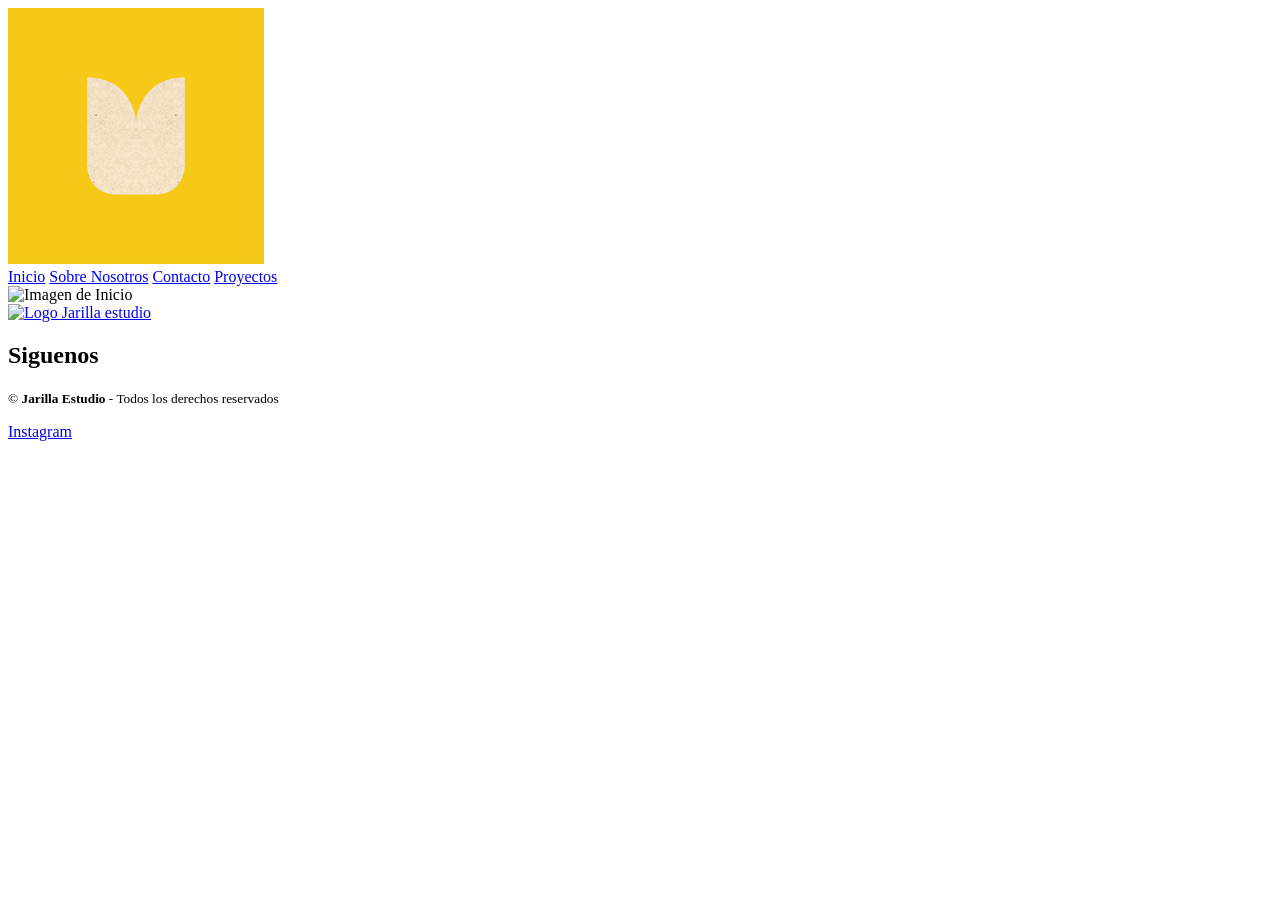
==== index.html @ 93e327e2 "Version 1.2 - cambios generales" ====
<!DOCTYPE html>
<html lang="en">
<head>
    <meta charset="UTF-8">
    <meta name="viewport" content="width=device-width, initial-scale=1.0">
    <title>Jarilla Estudio - Diseño integral del espacio</title>
    <link rel="icon" href="mini-Logo.ico">
    <link rel="stylesheet" href="./Styles/style.css">
    <link
    rel="stylesheet"
    href="https://cdnjs.cloudflare.com/ajax/libs/animate.css/4.1.1/animate.min.css"/>
    
</head>
<body>
    <section class="layout">
        <header class="header">
            <div class="logo">
                <a class="header-logo" href="index.html">
                    <img class="image" src="./mini-Logo.ico" alt="Logo Jarilla estudio">
                </a>
            </div>
            <nav>
                <a href="/Index.html" class="nav-link">Inicio</a>
                <a href="/Pages/about.html" class="nav-link">Sobre Nosotros</a>
                <a href="/Pages/contact.html" class="nav-link">Contacto</a>
                <a href="/Pages/projects.html" class="nav-link">Proyectos</a>
            </nav>
        </header>
        <main class="main">
            <div class="Inicio">
                <img class="imgini"src="./Image/Logo letra amarilla.jpg" alt="Imagen de Inicio">
            </div>    
        </main>
    </section>
            <footer>
                <div class="pietotal">
                    <div class="logofot">
                        <a class="header-logo" href="Index.html">
                            <img class="image" src="./Image/Mini Logo.jpg" alt="Logo Jarilla estudio">
                        </a>
                    </div>
                <div class="letras">
                    <div class="contenido">
                    <h2 class="letras">Siguenos</h2>
                    </div>
                    <div class="derechos">
                        <small> &copy; <b>Jarilla Estudio</b> - Todos los derechos reservados</small> 
                    </div>
                </div>
                <div class="redes">
                    <p><a href="https://www.instagram.com/jarilla.estudio/" class="fa fa-instagram" target="_blank" > Instagram </a></p>
                </div>
                </div>
            </footer>
    <script src="https://kit.fontawesome.com/069ce96962.js" crossorigin="anonymous"></script>    
</body>

</html>
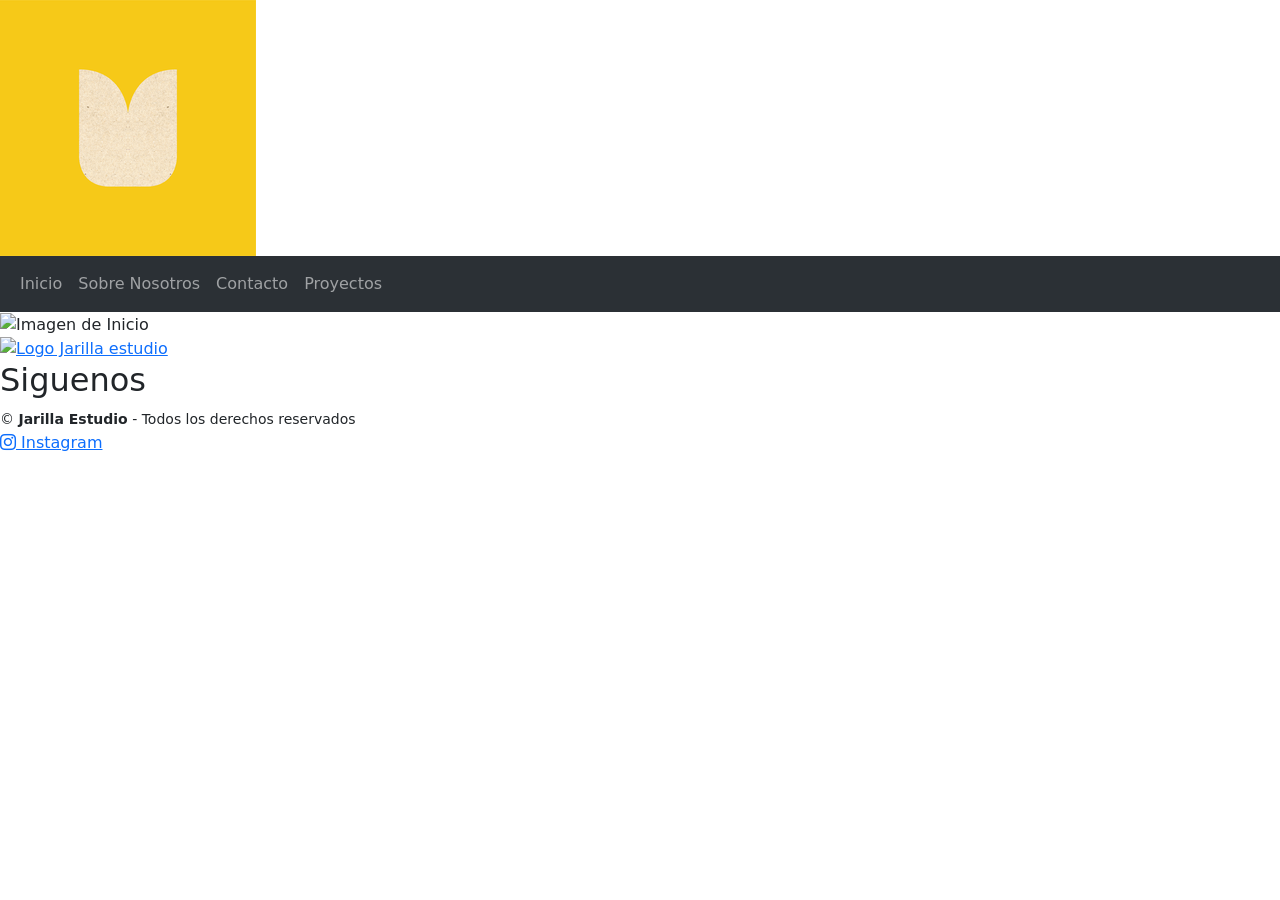
==== commit 3f555e9f: "Version con modificaciones de mobile" ====
--- a/index.html
+++ b/index.html
@@ -5,11 +5,9 @@
     <meta name="viewport" content="width=device-width, initial-scale=1.0">
     <title>Jarilla Estudio - Diseño integral del espacio</title>
     <link rel="icon" href="mini-Logo.ico">
+    <link rel="stylesheet" href="https://cdn.jsdelivr.net/npm/bootstrap@5.3.2/dist/css/bootstrap.min.css"/>
+    <link rel="stylesheet" href="https://cdn.jsdelivr.net/npm/bootstrap-icons@1.11.1/font/bootstrap-icons.css">
     <link rel="stylesheet" href="./Styles/style.css">
-    <link
-    rel="stylesheet"
-    href="https://cdnjs.cloudflare.com/ajax/libs/animate.css/4.1.1/animate.min.css"/>
-    
 </head>
 <body>
     <section class="layout">
@@ -19,11 +17,28 @@
                     <img class="image" src="./mini-Logo.ico" alt="Logo Jarilla estudio">
                 </a>
             </div>
-            <nav>
-                <a href="/Index.html" class="nav-link">Inicio</a>
-                <a href="/Pages/about.html" class="nav-link">Sobre Nosotros</a>
-                <a href="/Pages/contact.html" class="nav-link">Contacto</a>
-                <a href="/Pages/projects.html" class="nav-link">Proyectos</a>
+            <nav class="navbar  navbar-expand-lg bg-body-tertiary " data-bs-theme="dark">
+                <div class="container-fluid">
+                <button class="navbar-toggler" type="button" data-bs-toggle="collapse" data-bs-target="#navbarNav" aria-controls="navbarNav" aria-expanded="false" aria-label="Toggle navigation">
+                    <span class="navbar-toggler-icon"></span>
+                </button>
+                <div class="collapse navbar-collapse" id="navbarNav">
+                    <ul class="navbar-nav">
+                    <li class="nav-item">
+                        <a class="nav-link" aria-current="page" href="./index.html">Inicio</a>
+                    </li>
+                    <li class="nav-item">
+                        <a class="nav-link" href="./pages/about.html">Sobre Nosotros</a>
+                    </li>
+                    <li class="nav-item">
+                        <a class="nav-link" href="./pages/contact.html">Contacto</a>
+                    </li>
+                    <li class="nav-item">
+                        <a class="nav-link" href="./pages/projects.html">Proyectos</a>
+                    </li>
+                    </ul>
+                </div>
+                </div>
             </nav>
         </header>
         <main class="main">
@@ -48,11 +63,11 @@
                     </div>
                 </div>
                 <div class="redes">
-                    <p><a href="https://www.instagram.com/jarilla.estudio/" class="fa fa-instagram" target="_blank" > Instagram </a></p>
+                    <p><a href="https://www.instagram.com/jarilla.estudio/" target="_blank"><i class="bi bi-instagram"></i> Instagram </a></p>
                 </div>
                 </div>
             </footer>
-    <script src="https://kit.fontawesome.com/069ce96962.js" crossorigin="anonymous"></script>    
+    <script src="https://cdn.jsdelivr.net/npm/bootstrap@5.3.2/dist/js/bootstrap.bundle.min.js" crossorigin="anonymous"></script>    
 </body>
 
 </html>
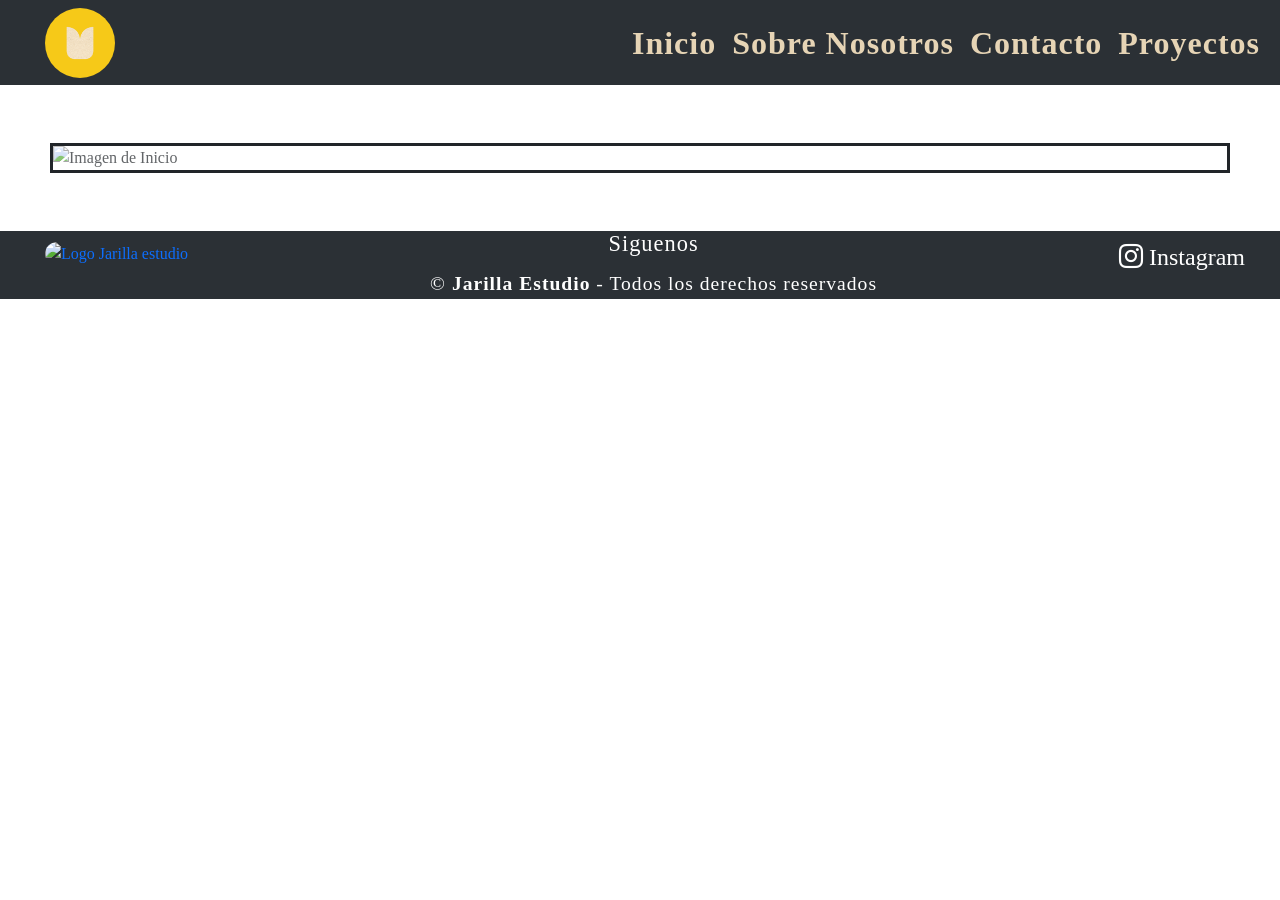
==== commit 9389a357: "correcion de carpeta stylos en index" ====
--- a/index.html
+++ b/index.html
@@ -7,7 +7,7 @@
     <link rel="icon" href="mini-Logo.ico">
     <link rel="stylesheet" href="https://cdn.jsdelivr.net/npm/bootstrap@5.3.2/dist/css/bootstrap.min.css"/>
     <link rel="stylesheet" href="https://cdn.jsdelivr.net/npm/bootstrap-icons@1.11.1/font/bootstrap-icons.css">
-    <link rel="stylesheet" href="./Styles/style.css">
+    <link rel="stylesheet" href="./styles/style.css">
 </head>
 <body>
     <section class="layout">
--- a/styles/style.css
+++ b/styles/style.css
@@ -0,0 +1,403 @@
+*{
+    padding: 0;
+    margin: 0;
+    box-sizing: border-box;
+}
+body{
+    font-family: cinematografica,Louis George Café;
+    src: url(./Cinematografica-Regular-trial.ttf);
+    src: url(./Louis\ George\ Cafe.ttf);
+    background-image: url(../Image/Fondo.jpg);
+    position: relative;
+    min-height: 100vh;
+}
+/*layout general pc*/
+.layout {
+    width: 100%;
+    height: 100%;
+    display: grid;
+    grid:
+    "header" auto
+    "main" 1fr
+    "footer" auto/ 1fr;
+    gap: 8px;
+}
+
+.header { grid-area: header; }
+.main { grid-area: main; }
+.footer { grid-area: footer; }
+/*Estilos del header*/
+header{
+    display: flex;
+    height: 85px;
+    width: 100%;
+    justify-content: space-between;
+    align-items: center;
+    background-color: #2B3035;
+    margin: auto;
+    top: 0;
+    z-index: 1;
+}
+.header-logo{
+    padding-left: 45px;
+}
+.image{
+    height: 70px;
+    border-radius: 35px;
+}
+/* Decoracion de las letras del nav*/
+a{
+    text-decoration: none;
+}
+.bg-body-tertiary{
+    background-color: #1a1f1e;
+
+}
+.nav-link{
+    font-weight: 600;
+    padding-right: 15px;
+    font-size: 2rem;
+    color: #E6D4B5;
+    letter-spacing: 1px;
+}
+.nav-link:hover{
+    color: white;
+}
+/*Decoracion de la pagina principal*/
+.Inicio{
+    display: flex;
+    align-items: center;
+    margin: 50px 50px;
+    border: solid;
+    padding: auto;
+    object-fit: cover;
+
+}
+.imgini{
+    height: 100%;
+    width: 100%;
+    opacity: .7;
+}
+
+/* Estilos de la galería */
+.gallery {
+    display: flex;
+    flex-wrap: wrap;
+    justify-content: space-evenly;
+    max-width: 1200px;
+    margin: 3% auto;
+    padding-bottom: 50px;
+}
+/* Contenedores de las imagenes*/
+.imagenes img {
+    width: 100%;
+    max-width: 100%;
+    height: 100%;
+    border: 5px solid #1a1f1e;
+    object-fit: cover;
+}
+.imagenes {
+    transition: transform 0.3s, z-index 0.3s;
+}
+.imagenes:hover {
+    transform: scale(1.3);
+    z-index: 1;
+}
+.imagenes:hover img{
+    opacity: 1;
+}
+/*Las imagenes solas*/
+.imagenes{
+    height: 350px;
+    width: 30%;
+    margin-bottom: 20px;
+    box-sizing: border-box;
+    padding: 0px 10px 10px 5px;  
+}
+/*estilos del footer*/
+footer {
+    width: 100%;
+    background-color: #2B3035;
+    text-align: center;
+    color: white;
+}
+.footer-contact{
+    position: absolute;
+    bottom: 0;
+}
+.logofot{
+    margin-top: 10px;
+}
+.pietotal {
+    max-width: 100%;
+    margin: auto;
+    padding-right: 35px;
+    display: flex;
+    gap: 16px;
+    justify-content: space-between;
+}
+.letras{
+    display: flex;
+    justify-content: center;
+    flex-direction: column;
+    letter-spacing: 1px;
+    font-size: 1.4rem;
+}
+.redes{
+    display: flex;
+    justify-content: center;
+    align-items: center;
+    color: white;
+}
+
+.redes a {
+    font-size: 1.5rem;
+    font-family:  Louis George Café;
+    text-decoration: none;
+    color: white;
+}
+
+
+/*Estilos de pagina sobre nosotros*/
+.titulo {
+    text-align: center;
+}
+.titulo h1{
+    font-size: 4.5rem;
+}
+.titulo h2 {
+    font-size: 2.5rem;
+}
+
+.infocont{
+    display: flex;
+    justify-content: space-between;
+    flex-direction: column;
+    padding: 2% 5% 0px 5%;
+}
+.informacion{
+    display: flex;
+    font-family: Louis George Café;
+}
+.videoIn{
+    object-fit: contain;
+    max-width: 100%;
+    margin: 0 auto;
+}
+.informacion p {
+    font-size: 1.9rem;
+    padding: 5px;
+    text-align: center;
+}
+.infocont2{
+    display: flex;
+    flex-direction: column;
+    align-items: center;
+}
+.informacion2{
+    display: flex;
+    align-items: center;
+    flex-direction: column;
+    padding: 5%;
+}
+.informacion2 h2{
+    font-size: 4rem;
+    text-align: center;
+}
+.informacion2 p{
+    font-size: 2rem;
+    text-align: center;
+}
+.informacion2 li{
+    font-size: 1.3rem;
+}
+
+/* estilos formulares */
+.main-contact{
+    padding-bottom: 180px;
+}
+h1{
+    text-align: center;
+}
+/*style form*/
+.Formh1 {
+    font-size: 50px;
+}
+form {
+    background-color: #1a1f1e;
+    display: flex;
+    justify-content: center;
+    align-items: center;
+    /* Centrar el formulario en la página */
+    margin: 0 auto;
+    max-width: 800px;
+    /* Esquema del formulario */
+    padding: 1em;
+    border: 1px solid #ccc;
+    border-radius: 1em;
+}
+.parrafo{
+    display: flex;
+    align-items: center;
+    min-width: 150px;
+    padding: 10px;
+    color: white;
+    font-size: 1.3rem;
+    font-family: Louis George Café;
+}
+
+.formulario{
+height: 100%;
+}
+
+.formup{
+display: flex;
+height: 150px;
+
+}
+.fieldgrid{
+    display: block;
+}
+
+.formulario label{
+    font-size: 1rem;
+    font-family: Louis George Café;
+}
+.for{
+box-sizing: border-box;
+flex-direction: column;
+text-align: left;
+vertical-align: top;
+display: inline-block;
+width: 50%;
+padding: 0px 12px;
+margin-bottom: 24px;
+color: white;
+}
+.for textarea{
+    width: auto;
+
+}
+.button {
+
+    /* Alinear los botones con los campos de texto */
+    padding-left: 90px; /* mismo tamaño que los elementos de la etiqueta */
+}
+
+button {
+    margin-left: 0.5em;
+    padding: 14px 28px;
+    border-radius: 8px;
+    background-color: #ffc91e;
+    color: bisque;
+}
+.button :hover{
+    color: black;
+}
+.tienda-m{
+    font-size: 70px;
+    margin: 0;
+    padding: 0;
+}
+
+
+/* Version mobile de sobre nosotros para tres tipos de pantallas standard */
+
+@media (max-width: 375px){
+        .navbar{
+            align-self: baseline;
+            z-index: 1;
+        }
+        .titulo h1 {
+            font-size: 2em;
+            padding-right: 5%;
+        }
+        .titulo h2 {
+            font-size: 18px;
+            padding-right: 5%;
+        }
+        .infocont {
+            flex-direction: column;
+        }
+        .video-abo {
+            width: 250px;
+        }
+        .informacion2 h2{
+            font-size: 3em;
+            text-align: center;
+        }
+        .informacion2 p{
+            font-size: 1.7em;
+        }
+    }
+
+    
+    @media (min-width: 376px) and (max-width: 540px) {
+        .titulo h1 {
+            font-size: 2em;
+        }
+        .titulo h2 {
+            font-size: 22px;
+        }
+        .infocont {
+            display: flex;
+            flex-direction: column;
+        }
+        .videoIn {
+            width: 480px;
+        }
+        .informacion2 h2{
+        font-size: 3em;
+        text-align: center;
+        }
+        .informacion2 p{
+        font-size: 1.7em;
+        }
+    }
+
+    @media (max-width: 541px) and (max-width: 770px) {
+        .titulo h1 {
+            font-size: 3em;
+        }
+        .titulo h2 {
+            font-size: 1.7em;
+        }
+        .infocont {
+            flex-direction: column;
+
+        }
+        .video-abo{
+            width: 300px;
+        }
+        .informacion2 h2{
+        font-size: 3em;
+        text-align: center;
+        }
+        .informacion2 p{
+        font-size: 1.7em;
+        }
+        footer{
+        bottom: 0;
+        position: fixed;
+        }
+    }
+
+
+
+
+
+    /* Version mobile de contact para tres tipos de pantallas standard */
+    @media (max-width: 768px) {
+        Form {
+            flex-direction: column;
+        }
+    
+        .for {
+            margin-bottom: 10px;
+            display: block;
+        }
+        .formup{
+            flex-wrap: wrap;
+            height: unset;
+        }
+    }
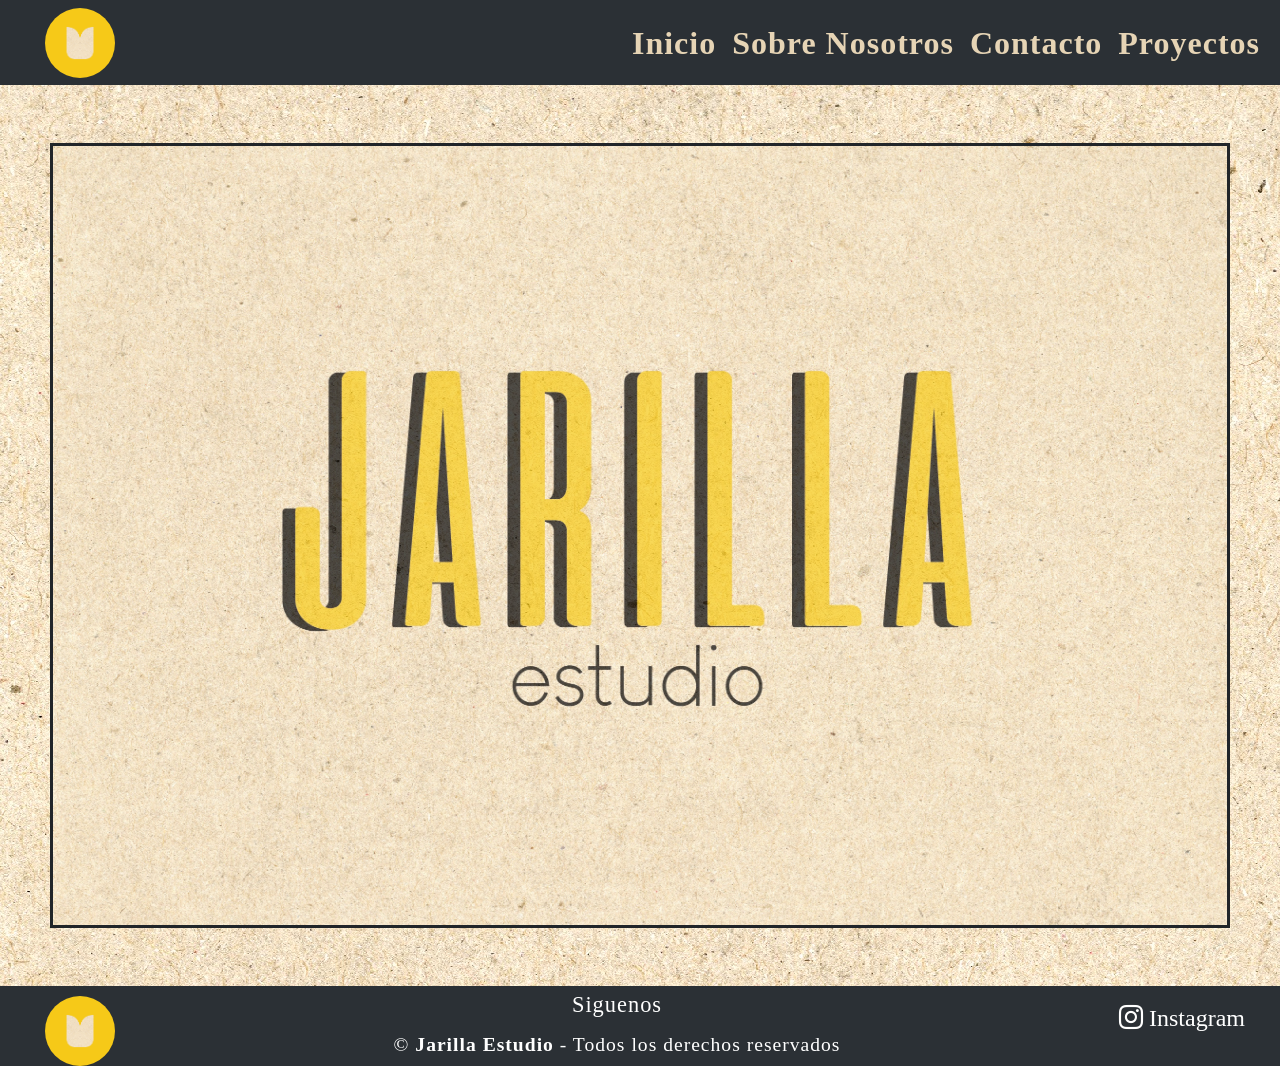
==== commit 36906d97: "cambios de rutas avisados" ====
--- a/index.html
+++ b/index.html
@@ -14,7 +14,7 @@
         <header class="header">
             <div class="logo">
                 <a class="header-logo" href="index.html">
-                    <img class="image" src="./mini-Logo.ico" alt="Logo Jarilla estudio">
+                    <img class="image" src="./image/Mini Logo.jpg" alt="Logo Jarilla estudio">
                 </a>
             </div>
             <nav class="navbar  navbar-expand-lg bg-body-tertiary " data-bs-theme="dark">
@@ -43,15 +43,15 @@
         </header>
         <main class="main">
             <div class="Inicio">
-                <img class="imgini"src="./Image/Logo letra amarilla.jpg" alt="Imagen de Inicio">
+                <img class="imgini" src="./image/Logo letra amarilla.jpg" alt="Imagen de Inicio">
             </div>    
         </main>
     </section>
             <footer>
                 <div class="pietotal">
                     <div class="logofot">
-                        <a class="header-logo" href="Index.html">
-                            <img class="image" src="./Image/Mini Logo.jpg" alt="Logo Jarilla estudio">
+                        <a class="header-logo" href="./index.html">
+                            <img class="image" src="./image/Mini Logo.jpg" alt="Logo Jarilla estudio">
                         </a>
                     </div>
                 <div class="letras">
--- a/styles/style.css
+++ b/styles/style.css
@@ -7,7 +7,7 @@
     font-family: cinematografica,Louis George Café;
     src: url(./Cinematografica-Regular-trial.ttf);
     src: url(./Louis\ George\ Cafe.ttf);
-    background-image: url(../Image/Fondo.jpg);
+    background-image: url(../image/Fondo.jpg);
     position: relative;
     min-height: 100vh;
 }
@@ -356,6 +356,10 @@
     }
 
     @media (max-width: 541px) and (max-width: 770px) {
+        .navbar{
+            align-self: baseline;
+            z-index: 1;
+        }
         .titulo h1 {
             font-size: 3em;
         }
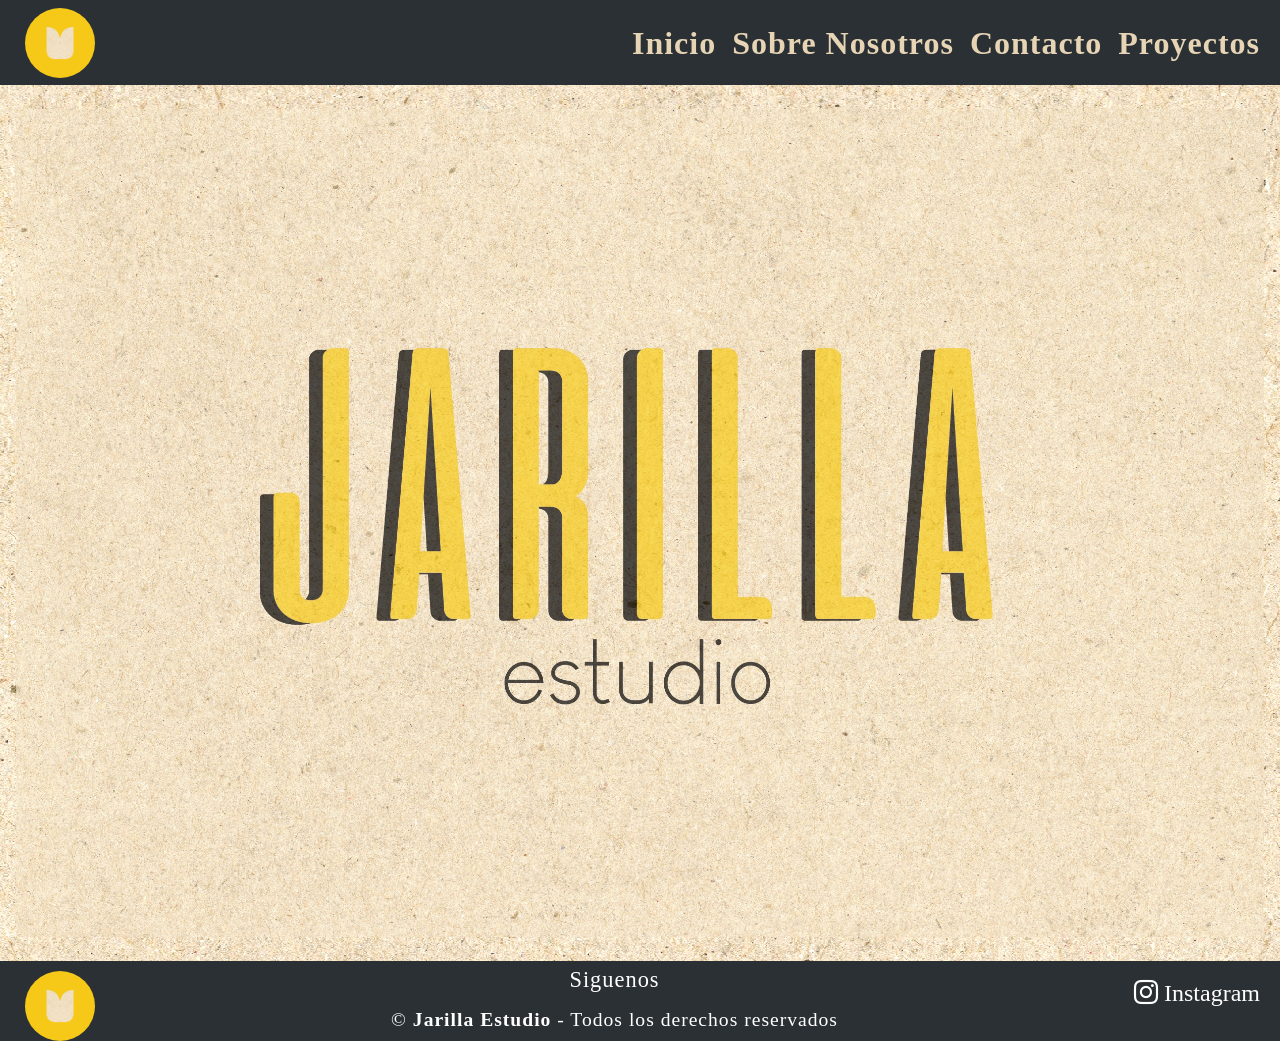
==== commit a7a66b6d: "Co-authored-by: Sebastian Coronel <jsebastianck@gmail.com>" ====
--- a/index.html
+++ b/index.html
@@ -4,6 +4,8 @@
     <meta charset="UTF-8">
     <meta name="viewport" content="width=device-width, initial-scale=1.0">
     <title>Jarilla Estudio - Diseño integral del espacio</title>
+    <meta name="description" content="Descubre la magia del diseño de interiores con nuestro estudio. Transformamos espacios en hogares únicos. Expertos en diseño residencial y comercial. ¡Diseño que inspira!">
+    <meta name="keyword" content="Diseño de interiores, Decoración de interiores, espacios interiores, Jarilla studio, Studio, Mobiliario y decoracion, Estudio de diseño de interiores, Diseño de oficinas, Diseño de hogar, Diseño personalizado">
     <link rel="icon" href="mini-Logo.ico">
     <link rel="stylesheet" href="https://cdn.jsdelivr.net/npm/bootstrap@5.3.2/dist/css/bootstrap.min.css"/>
     <link rel="stylesheet" href="https://cdn.jsdelivr.net/npm/bootstrap-icons@1.11.1/font/bootstrap-icons.css">
@@ -47,17 +49,16 @@
             </div>    
         </main>
     </section>
-            <footer>
-                <div class="pietotal">
+            <footer class="pietotal">
                     <div class="logofot">
                         <a class="header-logo" href="./index.html">
                             <img class="image" src="./image/Mini Logo.jpg" alt="Logo Jarilla estudio">
                         </a>
                     </div>
-                <div class="letras">
-                    <div class="contenido">
-                    <h2 class="letras">Siguenos</h2>
-                    </div>
+                    <div class="letras">
+                        <div class="contenido">
+                        <h2 class="letras">Siguenos</h2>
+                        </div>
                     <div class="derechos">
                         <small> &copy; <b>Jarilla Estudio</b> - Todos los derechos reservados</small> 
                     </div>
@@ -65,7 +66,6 @@
                 <div class="redes">
                     <p><a href="https://www.instagram.com/jarilla.estudio/" target="_blank"><i class="bi bi-instagram"></i> Instagram </a></p>
                 </div>
-                </div>
             </footer>
     <script src="https://cdn.jsdelivr.net/npm/bootstrap@5.3.2/dist/js/bootstrap.bundle.min.js" crossorigin="anonymous"></script>    
 </body>
--- a/styles/style.css
+++ b/styles/style.css
@@ -1,407 +1,441 @@
-*{
-    padding: 0;
-    margin: 0;
-    box-sizing: border-box;
-}
-body{
-    font-family: cinematografica,Louis George Café;
-    src: url(./Cinematografica-Regular-trial.ttf);
-    src: url(./Louis\ George\ Cafe.ttf);
-    background-image: url(../image/Fondo.jpg);
-    position: relative;
-    min-height: 100vh;
-}
-/*layout general pc*/
-.layout {
+@charset "UTF-8";
+header {
+  display: flex;
+  height: 85px;
+  width: 100%;
+  justify-content: space-between;
+  align-items: center;
+  background-color: #2B3035;
+  margin: auto;
+  top: 0;
+  z-index: 1;
+  /* Decoracion de las letras del nav*/
+}
+header .header-logo {
+  padding-left: 25px;
+}
+header .image {
+  height: 70px;
+  border-radius: 35px;
+}
+header a {
+  text-decoration: none;
+}
+header .bg-body-tertiary {
+  background-color: #1a1f1e;
+}
+header .nav-link {
+  font-weight: 600;
+  padding-right: 15px;
+  font-size: 2rem;
+  color: #E6D4B5;
+  letter-spacing: 1px;
+}
+header .nav-link:hover {
+  color: white;
+}
+
+.titulo {
+  text-align: center;
+}
+.titulo h1 {
+  font-size: 4.5rem;
+  font-family: "Louis George Café";
+}
+.titulo h2 {
+  font-family: "Louis George Café";
+  font-size: 2.5rem;
+}
+
+.infocont {
+  display: flex;
+  justify-content: space-between;
+  flex-direction: column;
+  padding: 1% 3% 0px 3%;
+}
+.infocont .informacion {
+  display: flex;
+  font-family: "Louis George Café";
+}
+.infocont .informacion p {
+  font-size: 1.9rem;
+  padding: 5px;
+  text-align: center;
+}
+.infocont .videoIn {
+  object-fit: contain;
+  max-width: 100%;
+  margin: 0 auto;
+}
+
+.infocont2 {
+  display: flex;
+  flex-direction: column;
+  align-items: center;
+}
+.infocont2 .informacion2 {
+  display: flex;
+  align-items: center;
+  flex-direction: column;
+  padding: 3%;
+}
+.infocont2 h2 {
+  font-size: 3rem;
+  text-align: center;
+  font-family: "Louis George Café";
+}
+.infocont2 p {
+  font-size: 1.5rem;
+  text-align: center;
+  font-family: "Louis George Café";
+}
+.infocont2 .informacion3 {
+  font-family: "Louis George Café";
+  padding: auto;
+  margin: auto;
+}
+.infocont2 .informacion3 li {
+  font-size: 1.2rem;
+  font-family: "Louis George Café";
+  list-style: none;
+  margin-bottom: 3%;
+}
+
+@media screen and (max-width: 700px) {
+  .navbar {
+    align-self: baseline;
+    z-index: 1;
+  }
+  .titulo h1 {
+    font-size: 2.5em;
+    padding-right: 5%;
+  }
+  .titulo h1 h2 {
+    font-size: 1em;
+    padding-right: 5%;
+  }
+  .infocont {
+    flex-direction: column;
+  }
+  .video-abo {
+    max-width: 100%;
+  }
+  .informacion2 h2 {
+    font-size: 3em;
+    text-align: center;
+  }
+  .informacion2 p {
+    font-size: 1.7em;
+  }
+}
+@media screen and (min-width: 768px) and (max-width: 1023px) {
+  .navbar {
+    align-self: baseline;
+    z-index:  1;
+  }
+  .titulo h1 {
+    font-size: 4.5em;
+  }
+  .titulo h2 {
+    font-size: 2em;
+  }
+  .infocont {
+    flex-direction: column;
+  }
+  .informacion2 h2 {
+    font-size: 3em;
+    text-align: center;
+  }
+  .informacion2 p {
+    font-size: 1.7em;
+  }
+  footer {
+    position: absolute;
+    bottom: 0;
+  }
+}
+/* estilos formulares */
+.main-contact {
+  padding-bottom: 180px;
+}
+.main-contact h1 {
+  text-align: center;
+}
+
+/*style form*/
+.Formh1 {
+  font-size: 50px;
+}
+
+form {
+  background-color: #1a1f1e;
+  display: flex;
+  justify-content: center;
+  align-items: center;
+  gap: 16px;
+  /* Centrar el formulario en la página */
+  margin: 0 auto;
+  max-width: 900px;
+  /* Esquema del formulario */
+  padding: 1.5em;
+  border: 1px solid #E6D4B5;
+  border-radius: 1em;
+}
+form .parrafo {
+  display: flex;
+  align-items: center;
+  max-width: 350px;
+  padding: 10px;
+  color: white;
+  font-family: "Louis George Café";
+  font-size: 1.3rem;
+}
+form .formulario {
+  display: flex;
+  flex-direction: column;
+  height: 100%;
+  width: 100%;
+  gap: 20px;
+}
+form .formup {
+  display: flex;
+  width: 100%;
+  gap: 32px;
+}
+form .fieldgrid {
+  display: flex;
+  flex: 1;
+  flex-direction: column;
+  gap: 4px;
+}
+form .formulario label {
+  font-size: 1rem;
+  font-family: "Louis George Café";
+  color: white;
+}
+form .input-container {
+  display: flex;
+  flex-direction: column;
+  gap: 4px;
+}
+form .input-container input, form .input-container textarea {
+  background-color: #E6D4B5;
+  border-radius: 6px;
+  border: none;
+  padding: 8px;
+  font-family: "Louis George Café";
+}
+form textarea {
+  resize: none;
+}
+form .button {
+  margin: 0 auto;
+  width: fit-content;
+  padding: 14px 28px;
+  border-radius: 8px;
+  background-color: #ffc91e;
+  color: black;
+  font-family: "Louis George Café";
+}
+form .button:hover {
+  background-color: #cca118;
+}
+
+@media screen and (max-width: 700px), screen and (min-width: 768px) and (max-width: 1023px) {
+  .navbar {
+    align-self: baseline;
+    z-index:  1;
+  }
+  Form {
+    flex-direction: column;
+  }
+  .for {
+    margin-bottom: 10px;
+    display: block;
+  }
+  .formup {
+    flex-wrap: wrap;
+    height: unset;
+  }
+}
+.h1pro {
+  text-align: center;
+  font-family: "Louis George Café";
+}
+
+.gallery {
+  display: flex;
+  flex-wrap: wrap;
+  justify-content: space-evenly;
+  max-width: 1200px;
+  margin: 3% auto;
+  /*Las imagenes solas*/
+  /* Contenedores de las imagenes*/
+}
+.gallery .imagenes {
+  height: 350px;
+  width: 340px;
+  margin-bottom: 20px;
+  box-sizing: border-box;
+  padding: 0px 10px 10px 5px;
+  transition: transform 0.3s, z-index 0.3s;
+}
+.gallery .imagenes:hover {
+  transform: scale(1.3);
+  z-index: 1;
+}
+.gallery .imagenes:hover img {
+  opacity: 1;
+}
+.gallery img {
+  width: 100%;
+  max-width: 100%;
+  height: 100%;
+  border: 1px solid #E6D4B5;
+  object-fit: cover;
+  -o-object-fit: cover;
+}
+
+@media screen and (max-width: 700px) {
+  .navbar {
+    align-self: baseline;
+    z-index:  1;
+  }
+  .gallery {
+    flex-direction: column;
+  }
+  .imagenes {
     width: 100%;
-    height: 100%;
-    display: grid;
-    grid:
-    "header" auto
-    "main" 1fr
-    "footer" auto/ 1fr;
-    gap: 8px;
-}
-
-.header { grid-area: header; }
-.main { grid-area: main; }
-.footer { grid-area: footer; }
-/*Estilos del header*/
-header{
-    display: flex;
-    height: 85px;
-    width: 100%;
-    justify-content: space-between;
-    align-items: center;
-    background-color: #2B3035;
-    margin: auto;
-    top: 0;
-    z-index: 1;
-}
-.header-logo{
-    padding-left: 45px;
-}
-.image{
-    height: 70px;
-    border-radius: 35px;
-}
-/* Decoracion de las letras del nav*/
-a{
-    text-decoration: none;
-}
-.bg-body-tertiary{
-    background-color: #1a1f1e;
-
-}
-.nav-link{
-    font-weight: 600;
-    padding-right: 15px;
-    font-size: 2rem;
-    color: #E6D4B5;
-    letter-spacing: 1px;
-}
-.nav-link:hover{
-    color: white;
-}
-/*Decoracion de la pagina principal*/
-.Inicio{
-    display: flex;
-    align-items: center;
-    margin: 50px 50px;
-    border: solid;
-    padding: auto;
-    object-fit: cover;
-
-}
-.imgini{
-    height: 100%;
-    width: 100%;
-    opacity: .7;
-}
-
-/* Estilos de la galería */
-.gallery {
-    display: flex;
-    flex-wrap: wrap;
-    justify-content: space-evenly;
-    max-width: 1200px;
-    margin: 3% auto;
-    padding-bottom: 50px;
-}
-/* Contenedores de las imagenes*/
-.imagenes img {
-    width: 100%;
-    max-width: 100%;
-    height: 100%;
-    border: 5px solid #1a1f1e;
-    object-fit: cover;
-}
-.imagenes {
-    transition: transform 0.3s, z-index 0.3s;
-}
-.imagenes:hover {
-    transform: scale(1.3);
-    z-index: 1;
-}
-.imagenes:hover img{
-    opacity: 1;
-}
-/*Las imagenes solas*/
-.imagenes{
-    height: 350px;
-    width: 30%;
-    margin-bottom: 20px;
-    box-sizing: border-box;
-    padding: 0px 10px 10px 5px;  
-}
+  }
+}
+.tienda-m {
+  font-size: 70px;
+  margin: 0;
+  padding: 0;
+  text-align: center;
+  font-family: "Louis George Café";
+  text-decoration: underline 3px;
+}
+
+.gallery2 {
+  display: flex;
+  flex-wrap: wrap;
+  justify-content: space-evenly;
+  max-width: 1200px;
+  padding-bottom: 80px;
+  /*Las imagenes solas*/
+  /* Contenedores de las imagenes*/
+}
+.gallery2 .imagenes {
+  height: 350px;
+  width: 340px;
+  margin-bottom: 20px;
+  box-sizing: border-box;
+  padding: 0px 10px 10px 5px;
+  transition: transform 0.3s, z-index 0.3s;
+}
+.gallery2 .imagenes:hover {
+  transform: scale(1.3);
+  z-index: 1;
+}
+.gallery2 .imagenes:hover img {
+  opacity: 1;
+}
+.gallery2 img {
+  width: 100%;
+  max-width: 100%;
+  height: 100%;
+  border: 1px solid #E6D4B5;
+  object-fit: cover;
+  -o-object-fit: cover;
+}
+
 /*estilos del footer*/
 footer {
-    width: 100%;
-    background-color: #2B3035;
-    text-align: center;
-    color: white;
-}
-.footer-contact{
-    position: absolute;
-    bottom: 0;
-}
-.logofot{
-    margin-top: 10px;
-}
-.pietotal {
-    max-width: 100%;
-    margin: auto;
-    padding-right: 35px;
-    display: flex;
-    gap: 16px;
-    justify-content: space-between;
-}
-.letras{
-    display: flex;
-    justify-content: center;
-    flex-direction: column;
-    letter-spacing: 1px;
-    font-size: 1.4rem;
-}
-.redes{
-    display: flex;
-    justify-content: center;
-    align-items: center;
-    color: white;
-}
-
-.redes a {
-    font-size: 1.5rem;
-    font-family:  Louis George Café;
-    text-decoration: none;
-    color: white;
-}
-
-
-/*Estilos de pagina sobre nosotros*/
-.titulo {
-    text-align: center;
-}
-.titulo h1{
-    font-size: 4.5rem;
-}
-.titulo h2 {
-    font-size: 2.5rem;
-}
-
-.infocont{
-    display: flex;
-    justify-content: space-between;
-    flex-direction: column;
-    padding: 2% 5% 0px 5%;
-}
-.informacion{
-    display: flex;
-    font-family: Louis George Café;
-}
-.videoIn{
-    object-fit: contain;
-    max-width: 100%;
-    margin: 0 auto;
-}
-.informacion p {
-    font-size: 1.9rem;
-    padding: 5px;
-    text-align: center;
-}
-.infocont2{
-    display: flex;
-    flex-direction: column;
-    align-items: center;
-}
-.informacion2{
-    display: flex;
-    align-items: center;
-    flex-direction: column;
-    padding: 5%;
-}
-.informacion2 h2{
-    font-size: 4rem;
-    text-align: center;
-}
-.informacion2 p{
-    font-size: 2rem;
-    text-align: center;
-}
-.informacion2 li{
-    font-size: 1.3rem;
-}
-
-/* estilos formulares */
-.main-contact{
-    padding-bottom: 180px;
-}
-h1{
-    text-align: center;
-}
-/*style form*/
-.Formh1 {
-    font-size: 50px;
-}
-form {
-    background-color: #1a1f1e;
-    display: flex;
-    justify-content: center;
-    align-items: center;
-    /* Centrar el formulario en la página */
-    margin: 0 auto;
-    max-width: 800px;
-    /* Esquema del formulario */
-    padding: 1em;
-    border: 1px solid #ccc;
-    border-radius: 1em;
-}
-.parrafo{
-    display: flex;
-    align-items: center;
-    min-width: 150px;
-    padding: 10px;
-    color: white;
-    font-size: 1.3rem;
-    font-family: Louis George Café;
-}
-
-.formulario{
-height: 100%;
-}
-
-.formup{
-display: flex;
-height: 150px;
-
-}
-.fieldgrid{
-    display: block;
-}
-
-.formulario label{
-    font-size: 1rem;
-    font-family: Louis George Café;
-}
-.for{
-box-sizing: border-box;
-flex-direction: column;
-text-align: left;
-vertical-align: top;
-display: inline-block;
-width: 50%;
-padding: 0px 12px;
-margin-bottom: 24px;
-color: white;
-}
-.for textarea{
-    width: auto;
-
-}
-.button {
-
-    /* Alinear los botones con los campos de texto */
-    padding-left: 90px; /* mismo tamaño que los elementos de la etiqueta */
-}
-
-button {
-    margin-left: 0.5em;
-    padding: 14px 28px;
-    border-radius: 8px;
-    background-color: #ffc91e;
-    color: bisque;
-}
-.button :hover{
-    color: black;
-}
-.tienda-m{
-    font-size: 70px;
-    margin: 0;
-    padding: 0;
-}
-
-
-/* Version mobile de sobre nosotros para tres tipos de pantallas standard */
-
-@media (max-width: 375px){
-        .navbar{
-            align-self: baseline;
-            z-index: 1;
-        }
-        .titulo h1 {
-            font-size: 2em;
-            padding-right: 5%;
-        }
-        .titulo h2 {
-            font-size: 18px;
-            padding-right: 5%;
-        }
-        .infocont {
-            flex-direction: column;
-        }
-        .video-abo {
-            width: 250px;
-        }
-        .informacion2 h2{
-            font-size: 3em;
-            text-align: center;
-        }
-        .informacion2 p{
-            font-size: 1.7em;
-        }
-    }
-
-    
-    @media (min-width: 376px) and (max-width: 540px) {
-        .titulo h1 {
-            font-size: 2em;
-        }
-        .titulo h2 {
-            font-size: 22px;
-        }
-        .infocont {
-            display: flex;
-            flex-direction: column;
-        }
-        .videoIn {
-            width: 480px;
-        }
-        .informacion2 h2{
-        font-size: 3em;
-        text-align: center;
-        }
-        .informacion2 p{
-        font-size: 1.7em;
-        }
-    }
-
-    @media (max-width: 541px) and (max-width: 770px) {
-        .navbar{
-            align-self: baseline;
-            z-index: 1;
-        }
-        .titulo h1 {
-            font-size: 3em;
-        }
-        .titulo h2 {
-            font-size: 1.7em;
-        }
-        .infocont {
-            flex-direction: column;
-
-        }
-        .video-abo{
-            width: 300px;
-        }
-        .informacion2 h2{
-        font-size: 3em;
-        text-align: center;
-        }
-        .informacion2 p{
-        font-size: 1.7em;
-        }
-        footer{
-        bottom: 0;
-        position: fixed;
-        }
-    }
-
-
-
-
-
-    /* Version mobile de contact para tres tipos de pantallas standard */
-    @media (max-width: 768px) {
-        Form {
-            flex-direction: column;
-        }
-    
-        .for {
-            margin-bottom: 10px;
-            display: block;
-        }
-        .formup{
-            flex-wrap: wrap;
-            height: unset;
-        }
-    }+  width: 100%;
+  background-color: #2B3035;
+  text-align: center;
+  color: white;
+  margin: auto;
+  padding-right: 20px;
+  display: flex;
+  gap: 10px;
+  justify-content: space-between;
+  position: absolute;
+  bottom: 0;
+}
+footer .logofot {
+  padding-left: 25px;
+  margin-top: 10px;
+}
+footer .logofot .image {
+  height: 70px;
+  border-radius: 35px;
+}
+footer .letras {
+  display: flex;
+  justify-content: center;
+  flex-direction: column;
+  letter-spacing: 1px;
+  font-size: 1.4rem;
+}
+footer .redes {
+  display: flex;
+  justify-content: center;
+  align-items: center;
+  color: white;
+}
+footer .redes a {
+  font-size: 1.5rem;
+  font-family: Louis George Café;
+  text-decoration: none;
+  color: white;
+}
+
+* {
+  padding: 0;
+  margin: 0;
+  box-sizing: border-box;
+}
+
+body {
+  font-family: cinematografica, "Louis George Café";
+  src: url(./Cinematografica-Regular-trial.ttf);
+  src: url(./Louis\ George\ Cafe.ttf);
+  background-image: url(../image/Fondo.jpg);
+  position: relative;
+  min-height: 100vh;
+  /*layout general pc*/
+  /*Decoracion de la pagina principal*/
+}
+body .layout {
+  width: 100%;
+  height: 100%;
+  display: grid;
+  grid: "header" auto "main" 1fr "footer" auto/1fr;
+  gap: 8px;
+  padding-bottom: 80px;
+}
+body .header {
+  grid-area: header;
+}
+body .main {
+  grid-area: main;
+}
+body .footer {
+  grid-area: footer;
+}
+body .Inicio {
+  display: flex;
+  align-items: center;
+  margin: 1rem 1rem;
+  padding: auto;
+  object-fit: cover;
+}
+body .Inicio .imgini {
+  height: 100%;
+  width: 100%;
+  opacity: 0.7;
+}
+
+/*# sourceMappingURL=style.css.map */
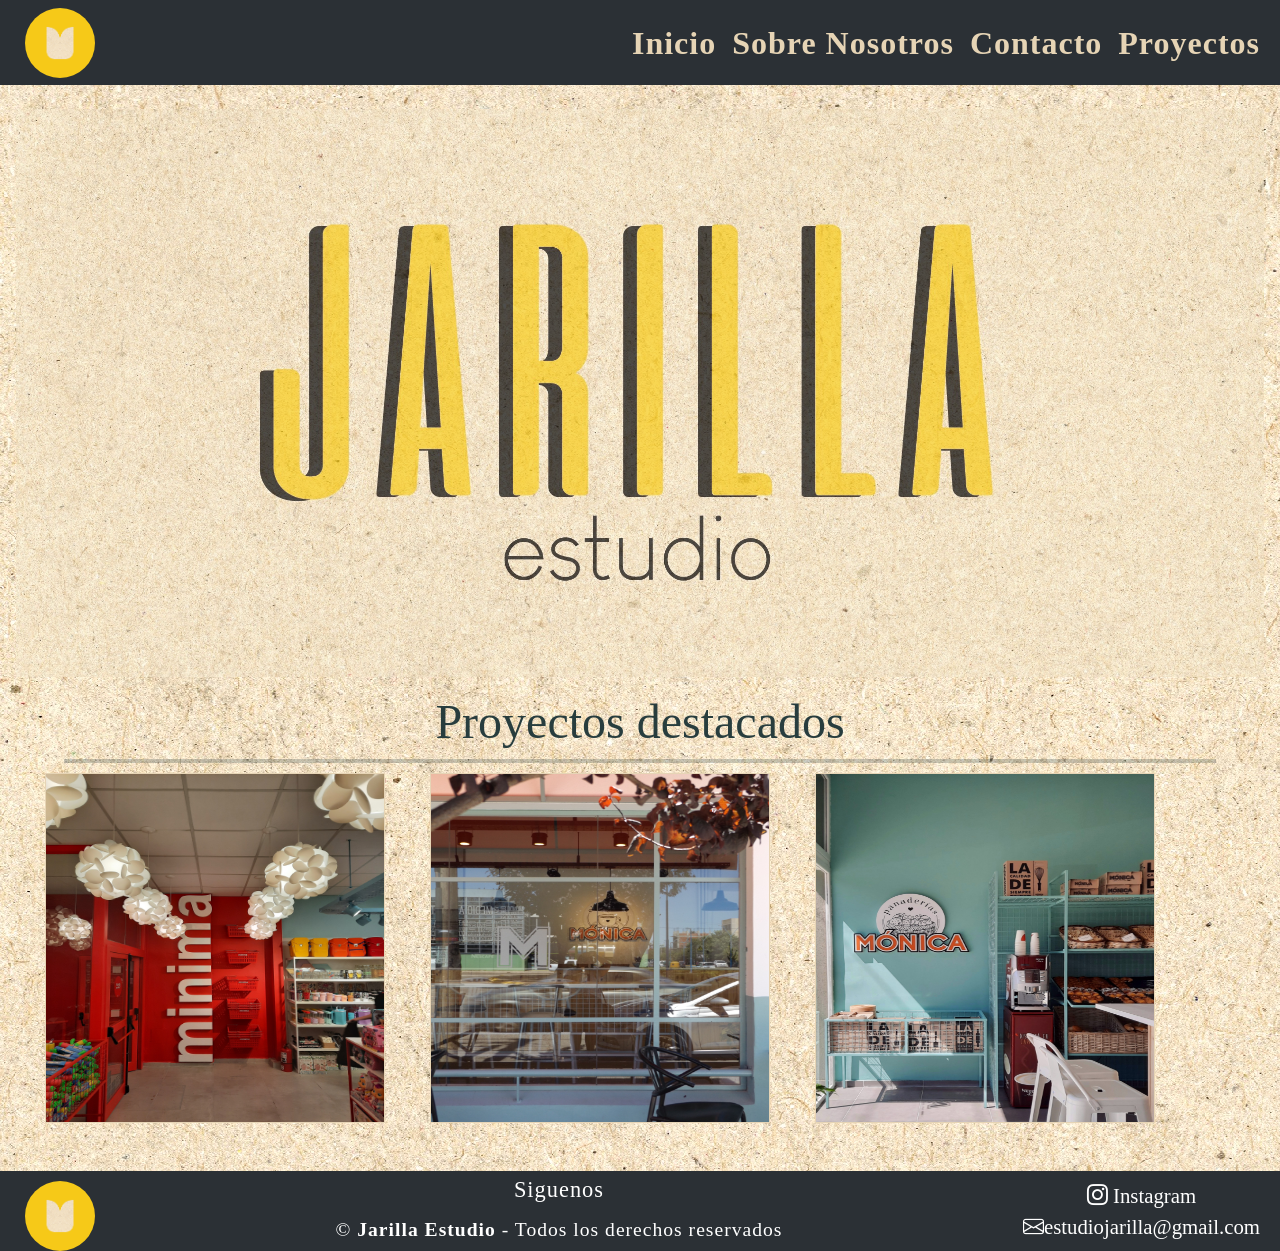
==== commit 9560e9bb: "Cambios Entrega final" ====
--- a/index.html
+++ b/index.html
@@ -46,25 +46,53 @@
         <main class="main">
             <div class="Inicio">
                 <img class="imgini" src="./image/Logo letra amarilla.jpg" alt="Imagen de Inicio">
-            </div>    
-        </main>
-    </section>
-            <footer class="pietotal">
-                    <div class="logofot">
-                        <a class="header-logo" href="./index.html">
-                            <img class="image" src="./image/Mini Logo.jpg" alt="Logo Jarilla estudio">
-                        </a>
+            </div>
+            <h1 class="h1proyec">Proyectos destacados</h1>
+            <hr class="separador"/>
+            <div class="gallery">
+                <div class="imagenes">
+                    <div class="titulo-img">
+                        <p>Tienda "minima"</p>
                     </div>
-                    <div class="letras">
+                    <a href="./pages/tiendaminima.html">
+                        <img src="../image/proyectos/tienda minima/tienda-minima-1.jpg" alt="Imagen 1">
+                    </a>    
+                </div>
+                <div class="imagenes">
+                    <div class="titulo-img">
+                        <p>Cafeteria "Monica"</p>
+                    </div>
+                    <a href="./pages/cafeteria.html">
+                        <img src="../image/proyectos/cafe-monica/5.JPG" alt="Imagen 2">
+                    </a>
+                </div>
+                <div class="imagenes" >
+                    <div class="titulo-img">
+                        <p>Panaderia "Monica"</p>
+                    </div>
+                    <a href="./pages/panaderiamoni.html">
+                        <img src="../image/proyectos/panaderia-monica/01.jpeg" alt="Imagen 3">
+                    </a>
+                </div>    
+            </main>
+        </section>
+        <footer class="pietotal">
+            <div class="logofot">
+                <a class="header-logo" href="./index.html">
+                    <img class="image" src="./image/Mini Logo.jpg" alt="Logo Jarilla estudio">
+                </a>
+            </div>
+            <div class="letras">
                         <div class="contenido">
-                        <h2 class="letras">Siguenos</h2>
+                            <h2 class="letras">Siguenos</h2>
                         </div>
-                    <div class="derechos">
-                        <small> &copy; <b>Jarilla Estudio</b> - Todos los derechos reservados</small> 
+                        <div class="derechos">
+                            <small> &copy; <b>Jarilla Estudio</b> - Todos los derechos reservados</small> 
+                        </div>
                     </div>
-                </div>
-                <div class="redes">
-                    <p><a href="https://www.instagram.com/jarilla.estudio/" target="_blank"><i class="bi bi-instagram"></i> Instagram </a></p>
+                    <div class="redes">
+                    <a href="https://www.instagram.com/jarilla.estudio/" target="_blank"><i class="bi bi-instagram"></i> Instagram </a>
+                    <a href="mailto:estudiojarilla@gmail.com"><i class="bi bi-envelope"></i>estudiojarilla@gmail.com</a>
                 </div>
             </footer>
     <script src="https://cdn.jsdelivr.net/npm/bootstrap@5.3.2/dist/js/bootstrap.bundle.min.js" crossorigin="anonymous"></script>    
--- a/styles/style.css
+++ b/styles/style.css
@@ -50,7 +50,6 @@
 .infocont {
   display: flex;
   justify-content: space-between;
-  flex-direction: column;
   padding: 1% 3% 0px 3%;
 }
 .infocont .informacion {
@@ -61,6 +60,7 @@
   font-size: 1.9rem;
   padding: 5px;
   text-align: center;
+  color: #283d3e;
 }
 .infocont .videoIn {
   object-fit: contain;
@@ -88,6 +88,7 @@
   font-size: 1.5rem;
   text-align: center;
   font-family: "Louis George Café";
+  color: #283d3e;
 }
 .infocont2 .informacion3 {
   font-family: "Louis George Café";
@@ -99,6 +100,7 @@
   font-family: "Louis George Café";
   list-style: none;
   margin-bottom: 3%;
+  color: #283d3e;
 }
 
 @media screen and (max-width: 700px) {
@@ -261,6 +263,15 @@
 .h1pro {
   text-align: center;
   font-family: "Louis George Café";
+  font-size: 3.5em;
+  color: #283d3e;
+}
+
+.renderh2 {
+  text-align: center;
+  font-family: "Louis George Café";
+  font-size: 3.5em;
+  color: #283d3e;
 }
 
 .gallery {
@@ -268,7 +279,7 @@
   flex-wrap: wrap;
   justify-content: space-evenly;
   max-width: 1200px;
-  margin: 3% auto;
+  margin-bottom: 20px;
   /*Las imagenes solas*/
   /* Contenedores de las imagenes*/
 }
@@ -277,8 +288,8 @@
   width: 340px;
   margin-bottom: 20px;
   box-sizing: border-box;
-  padding: 0px 10px 10px 5px;
   transition: transform 0.3s, z-index 0.3s;
+  position: relative;
 }
 .gallery .imagenes:hover {
   transform: scale(1.3);
@@ -287,13 +298,16 @@
 .gallery .imagenes:hover img {
   opacity: 1;
 }
+.gallery .imagenes:hover .titulo-img {
+  opacity: 0.8;
+}
 .gallery img {
   width: 100%;
   max-width: 100%;
   height: 100%;
   border: 1px solid #E6D4B5;
-  object-fit: cover;
-  -o-object-fit: cover;
+  object-fit: fill;
+  -o-object-fit: fill;
 }
 
 @media screen and (max-width: 700px) {
@@ -303,18 +317,17 @@
   }
   .gallery {
     flex-direction: column;
+    align-content: center;
   }
   .imagenes {
     width: 100%;
   }
 }
 .tienda-m {
-  font-size: 70px;
-  margin: 0;
-  padding: 0;
-  text-align: center;
-  font-family: "Louis George Café";
-  text-decoration: underline 3px;
+  font-size: 3.5em;
+  text-align: center;
+  font-family: "Louis George Café";
+  color: #283d3e;
 }
 
 .gallery2 {
@@ -322,7 +335,7 @@
   flex-wrap: wrap;
   justify-content: space-evenly;
   max-width: 1200px;
-  padding-bottom: 80px;
+  margin-bottom: 20px;
   /*Las imagenes solas*/
   /* Contenedores de las imagenes*/
 }
@@ -331,8 +344,8 @@
   width: 340px;
   margin-bottom: 20px;
   box-sizing: border-box;
-  padding: 0px 10px 10px 5px;
   transition: transform 0.3s, z-index 0.3s;
+  position: relative;
 }
 .gallery2 .imagenes:hover {
   transform: scale(1.3);
@@ -341,13 +354,16 @@
 .gallery2 .imagenes:hover img {
   opacity: 1;
 }
+.gallery2 .imagenes:hover .titulo-img {
+  opacity: 0.8;
+}
 .gallery2 img {
   width: 100%;
   max-width: 100%;
   height: 100%;
   border: 1px solid #E6D4B5;
-  object-fit: cover;
-  -o-object-fit: cover;
+  object-fit: fill;
+  -o-object-fit: fill;
 }
 
 /*estilos del footer*/
@@ -361,8 +377,6 @@
   display: flex;
   gap: 10px;
   justify-content: space-between;
-  position: absolute;
-  bottom: 0;
 }
 footer .logofot {
   padding-left: 25px;
@@ -382,14 +396,20 @@
 footer .redes {
   display: flex;
   justify-content: center;
+  flex-direction: column;
   align-items: center;
   color: white;
 }
 footer .redes a {
-  font-size: 1.5rem;
+  font-size: 1.3rem;
   font-family: Louis George Café;
   text-decoration: none;
   color: white;
+}
+@media screen and (max-width: 700px), screen and (min-width: 768px) and (max-width: 1023px) {
+  footer .redes {
+    font-size: 0.5rem;
+  }
 }
 
 * {
@@ -414,7 +434,6 @@
   display: grid;
   grid: "header" auto "main" 1fr "footer" auto/1fr;
   gap: 8px;
-  padding-bottom: 80px;
 }
 body .header {
   grid-area: header;
@@ -430,12 +449,38 @@
   align-items: center;
   margin: 1rem 1rem;
   padding: auto;
-  object-fit: cover;
+  object-fit: fill;
 }
 body .Inicio .imgini {
   height: 100%;
   width: 100%;
   opacity: 0.7;
 }
+body .separador {
+  width: 90vw;
+  margin: 0 auto;
+  border: 2px solid #283d3e;
+  margin-bottom: 10px;
+}
+body .titulo-img {
+  background: #E6D4B5;
+  position: absolute;
+  bottom: 0;
+  width: 100%;
+  height: 100px;
+  opacity: 0;
+}
+body p {
+  align-items: flex-start;
+  margin: 10px 0 0 10px;
+  font-size: 3em;
+  color: #283d3e;
+}
+body .h1proyec {
+  text-align: center;
+  font-size: 3em;
+  font-family: "Louis George Café";
+  color: #283d3e;
+}
 
 /*# sourceMappingURL=style.css.map */
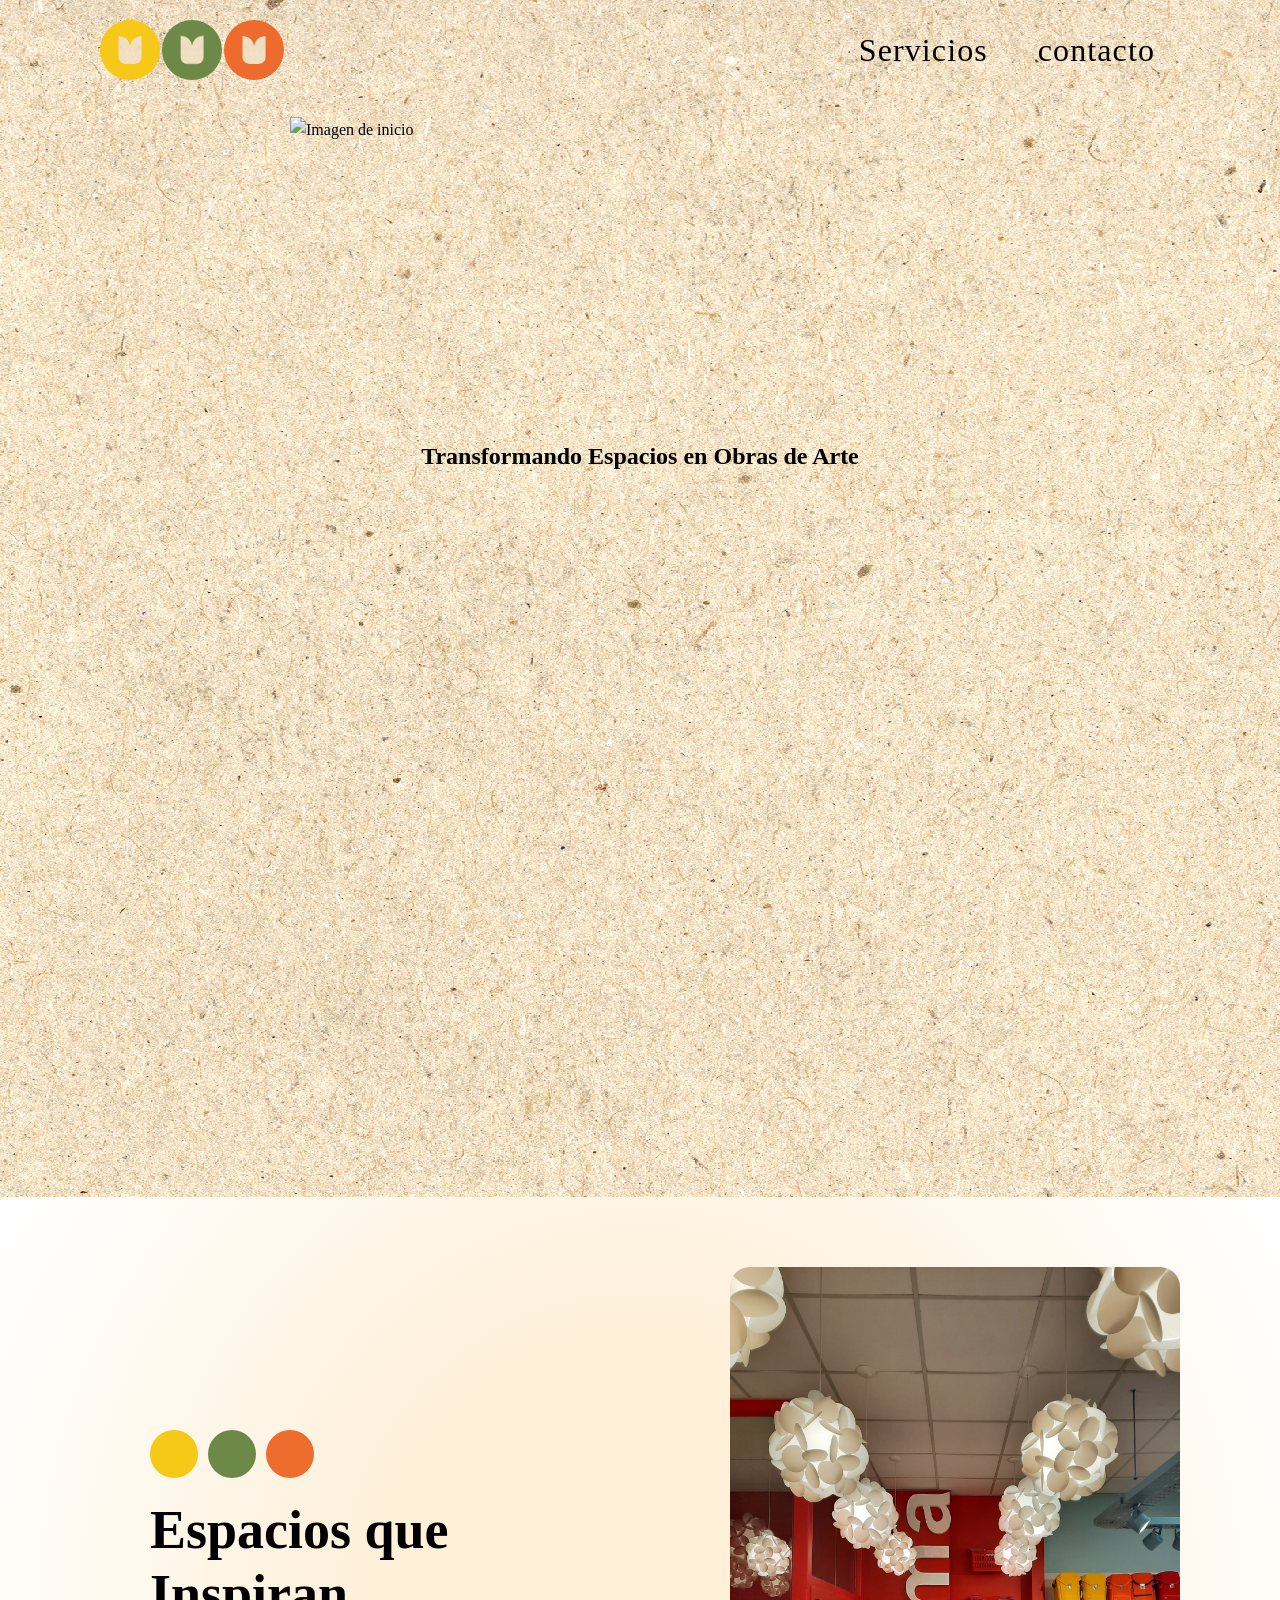
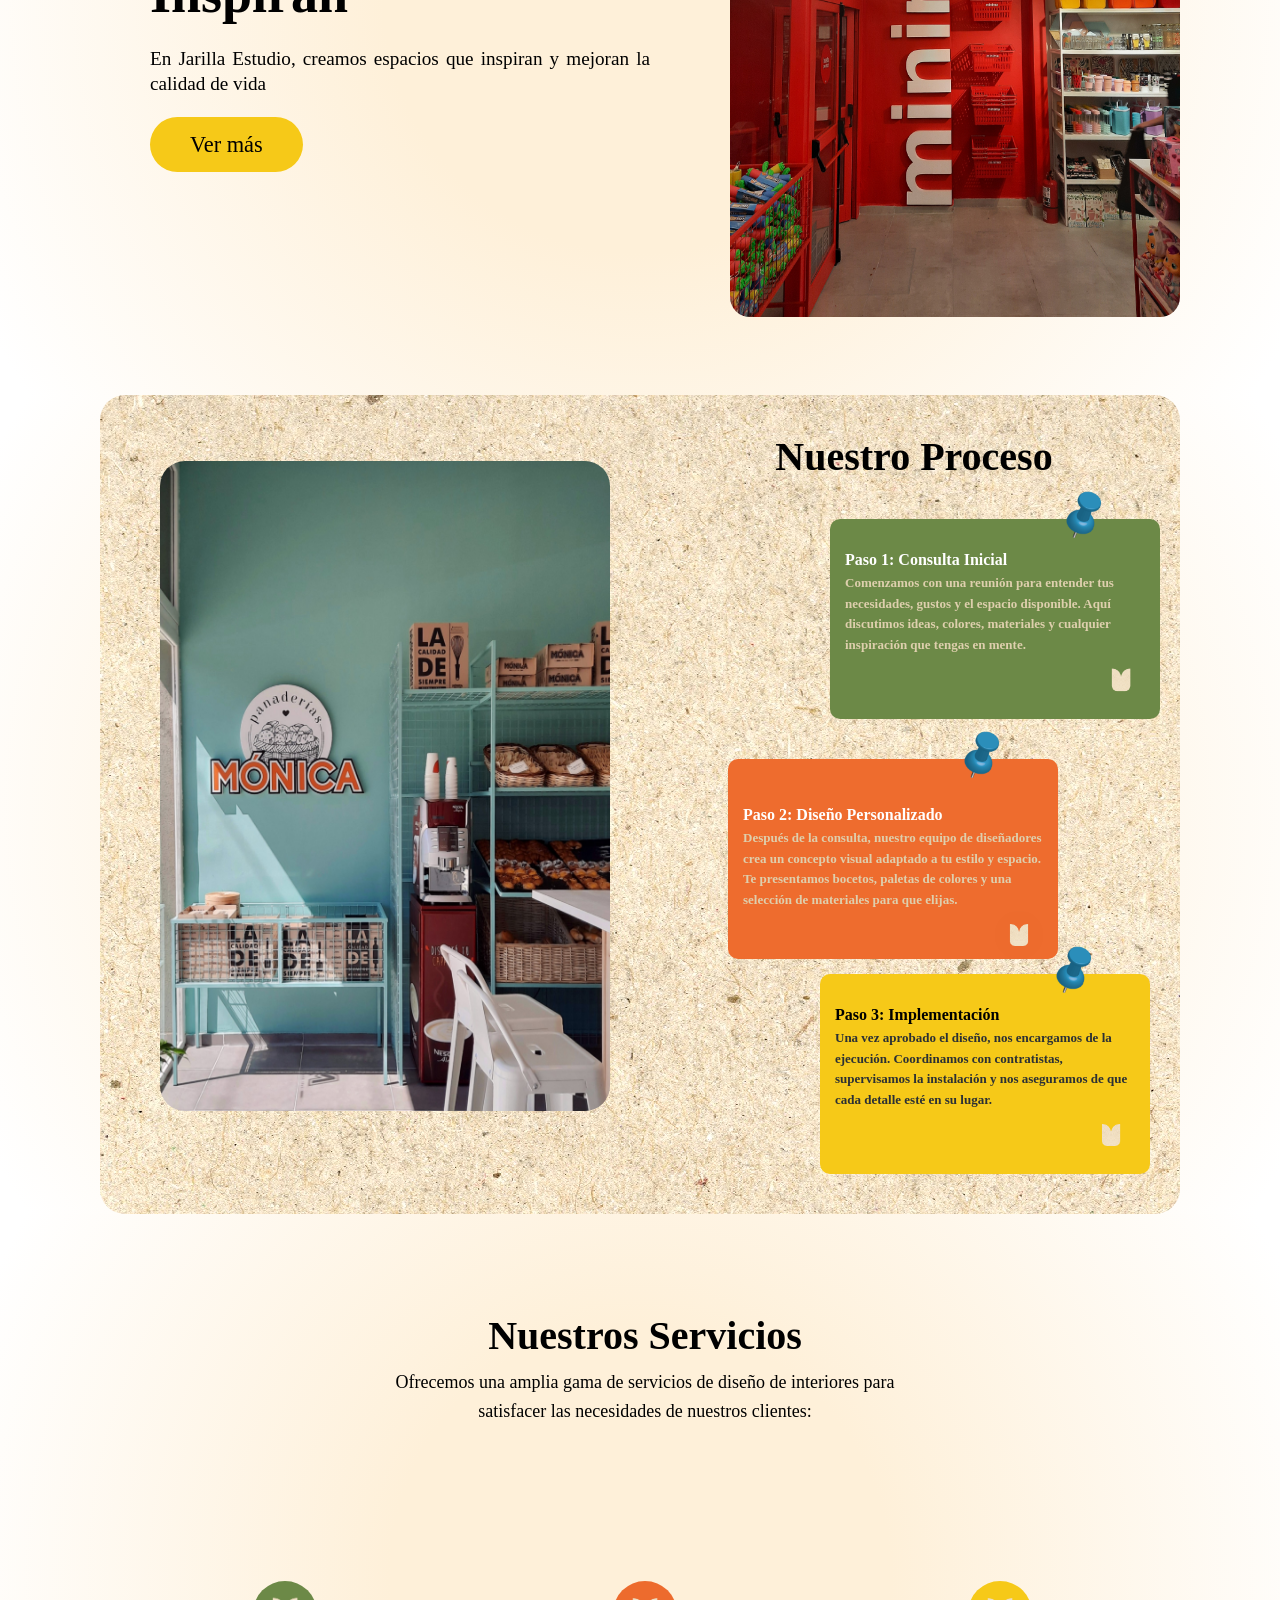
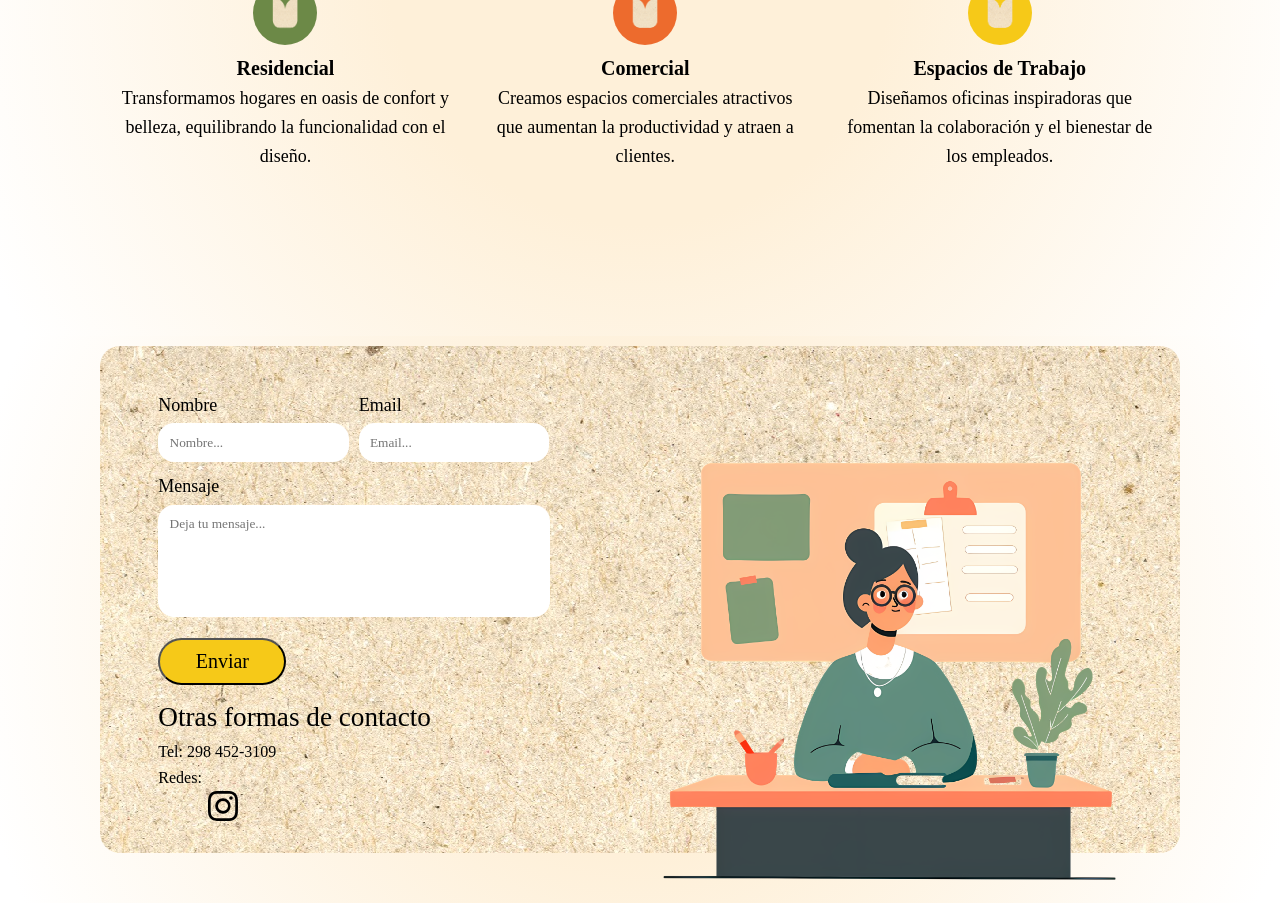
==== commit 55aec01e: "cambio index" ====
--- a/index.html
+++ b/index.html
@@ -1,5 +1,5 @@
 <!DOCTYPE html>
-<html lang="en">
+<html lang="es">
 <head>
     <meta charset="UTF-8">
     <meta name="viewport" content="width=device-width, initial-scale=1.0">
@@ -7,95 +7,251 @@
     <meta name="description" content="Descubre la magia del diseño de interiores con nuestro estudio. Transformamos espacios en hogares únicos. Expertos en diseño residencial y comercial. ¡Diseño que inspira!">
     <meta name="keyword" content="Diseño de interiores, Decoración de interiores, espacios interiores, Jarilla studio, Studio, Mobiliario y decoracion, Estudio de diseño de interiores, Diseño de oficinas, Diseño de hogar, Diseño personalizado">
     <link rel="icon" href="mini-Logo.ico">
-    <link rel="stylesheet" href="https://cdn.jsdelivr.net/npm/bootstrap@5.3.2/dist/css/bootstrap.min.css"/>
-    <link rel="stylesheet" href="https://cdn.jsdelivr.net/npm/bootstrap-icons@1.11.1/font/bootstrap-icons.css">
-    <link rel="stylesheet" href="./styles/style.css">
+    <link rel="stylesheet" href="./styles/styles.css">
 </head>
 <body>
-    <section class="layout">
-        <header class="header">
-            <div class="logo">
-                <a class="header-logo" href="index.html">
-                    <img class="image" src="./image/Mini Logo.jpg" alt="Logo Jarilla estudio">
-                </a>
-            </div>
-            <nav class="navbar  navbar-expand-lg bg-body-tertiary " data-bs-theme="dark">
-                <div class="container-fluid">
-                <button class="navbar-toggler" type="button" data-bs-toggle="collapse" data-bs-target="#navbarNav" aria-controls="navbarNav" aria-expanded="false" aria-label="Toggle navigation">
-                    <span class="navbar-toggler-icon"></span>
-                </button>
-                <div class="collapse navbar-collapse" id="navbarNav">
-                    <ul class="navbar-nav">
-                    <li class="nav-item">
-                        <a class="nav-link" aria-current="page" href="./index.html">Inicio</a>
-                    </li>
-                    <li class="nav-item">
-                        <a class="nav-link" href="./pages/about.html">Sobre Nosotros</a>
-                    </li>
-                    <li class="nav-item">
-                        <a class="nav-link" href="./pages/contact.html">Contacto</a>
-                    </li>
-                    <li class="nav-item">
-                        <a class="nav-link" href="./pages/projects.html">Proyectos</a>
-                    </li>
-                    </ul>
-                </div>
-                </div>
-            </nav>
-        </header>
-        <main class="main">
-            <div class="Inicio">
-                <img class="imgini" src="./image/Logo letra amarilla.jpg" alt="Imagen de Inicio">
-            </div>
-            <h1 class="h1proyec">Proyectos destacados</h1>
-            <hr class="separador"/>
-            <div class="gallery">
-                <div class="imagenes">
-                    <div class="titulo-img">
-                        <p>Tienda "minima"</p>
-                    </div>
-                    <a href="./pages/tiendaminima.html">
-                        <img src="../image/proyectos/tienda minima/tienda-minima-1.jpg" alt="Imagen 1">
-                    </a>    
-                </div>
-                <div class="imagenes">
-                    <div class="titulo-img">
-                        <p>Cafeteria "Monica"</p>
-                    </div>
-                    <a href="./pages/cafeteria.html">
-                        <img src="../image/proyectos/cafe-monica/5.JPG" alt="Imagen 2">
-                    </a>
-                </div>
-                <div class="imagenes" >
-                    <div class="titulo-img">
-                        <p>Panaderia "Monica"</p>
-                    </div>
-                    <a href="./pages/panaderiamoni.html">
-                        <img src="../image/proyectos/panaderia-monica/01.jpeg" alt="Imagen 3">
-                    </a>
+    <header>
+        <nav class="logo">
+            <img class="img-logo" src="./Imagenes/Mini Logo.jpg" alt="Logo Jarilla Estudio">
+            <img class="img-logo" src="./Imagenes/mini logo 2.jpg" alt="Logo Jarilla Estudio">
+            <img class="img-logo" src="./Imagenes/mini logo 3.jpg" alt="Logo Jarilla Estudio">
+        </nav>
+        <nav class="letras">
+            <ul>
+                <li><a href="#servicios">Servicios</a></li>
+                <li><a href="#contacto">contacto</a></li>
+            </ul>
+        </nav>
+    </header>
+
+    <section class="hero">
+        <div class="imageninicial">
+            <img class="imagini" src="./Imagenes/Logo_Titulo_2.png" alt="Imagen de inicio" loading="lazy">
+            <h2>Transformando Espacios en Obras de Arte</h2>
+        </div>
+        <div class="bodydiv">
+            <div class="slider-container">
+                <div class="slider">
+                    <div class="slide_div">
+                            <img src="/Imagenes/Proyectos/la feliz-vertical.jpg" alt="" class="imgeV" id="imge1">
+                    </div>
+                    <div class="slide_div">
+                            <img src="/Imagenes/Proyectos/roos-horizontal.jpg" alt="" class="imgeH" id="imge2">
+                    </div>
+                    <div class="slide_div">
+                            <img src="/Imagenes/Proyectos/minima-vertical.jpg" alt="" class="imgeV" id="imge3">
+                    </div>
+                    <div class="slide_div">
+                            <img src="/Imagenes/Proyectos/oficina-horizontal.jpg" alt="" class="imgeH" id="imge4">
+                    </div>
+                    <div class="slide_div">
+                            <img src="/Imagenes/Proyectos/monica-vertical.jpg" alt="" class="imgeV" id="imge5">
+                    </div>
+                    <div class="slide_div">
+                            <img src="/Imagenes/Proyectos/peluqueria-horizontal.jpg" alt="" class="imgeH" id="imge6">
+                    </div>
+                </div>
+            </div>
+        </div>
+
+    </section> 
+
+
+    <section id="servicios" class="about">
+        <div class="texto-about">
+            <div class="cajaAbout">
+                <div class="box">
+                    <div class="cajapelotita">
+                        <div class="yellowball"></div>
+                        <div class="greenball"></div>
+                        <div class="redball"></div>
+                    </div>
+                    <div class="info">
+                        <h3>Espacios que Inspiran</h3>
+                        <p class="info-p2">
+                            En Jarilla Estudio, creamos espacios que inspiran y mejoran la calidad de vida
+                        </p>
+                        <a target="_blank" href="https://www.instagram.com/jarilla.estudio/" class="boton-insta">Ver más</a>
+                    </div>
+            </div>
+                <div>
+                    <img class="imagenabout" src="./Imagenes/Proyectos/tienda-minima.jpg" alt="Tienda minima" loading="lazy" >
+                </div>
+            </div>
+        </div>
+    </section>
+
+    
+    <section class="hero2">
+        <div class="proceso">
+            <div>
+                <div class="Ventana">
+                    <img class="imagenPro" src="./Imagenes/Proyectos/panaderia-monica.jpeg" alt="panaderia monica" loading="lazy" >
+                </div>
+            </div>
+            <div class="steps">
+                <h2>Nuestro Proceso</h2>
+                <div class="caja1">
+                    <div class="pin"><img class="clip" src="./Imagenes/paper-clip 3.png" alt="clip"></div>
+                    <div class="step1">
+                            <h3 class="pasosh1">Paso 1: Consulta Inicial</h3>
+                            <h5 class="pasop1">Comenzamos con una reunión para entender tus necesidades, gustos y el espacio disponible. Aquí discutimos ideas, colores, materiales y cualquier inspiración que tengas en mente.</h5>
+                            <img class="postit" src="./Imagenes/mini logo 2.jpg" alt="cositoverde">
+                    </div>
+                </div>
+                <div class="caja2">
+                    <div class="pin"><img class="clip" src="./Imagenes/paper-clip 3.png" alt="clip"></div>
+                    <div class="step2">
+                        <h3 class="pasosh2">Paso 2: Diseño Personalizado</h3>
+                        <h5 class="pasop2">Después de la consulta, nuestro equipo de diseñadores crea un concepto visual adaptado a tu estilo y espacio. Te presentamos bocetos, paletas de colores y una selección de materiales para que elijas.</h5>
+                        <img class="postit2" src="./Imagenes/mini logo 3.jpg" alt="costonaranja">
+                    </div>
+                </div>
+                <div class="caja3">
+                    <div class="pin"><img class="clip" src="./Imagenes/paper-clip 3.png" alt="clip"></div>
+                    <div class="step3">
+                        <h3 class="pasosh3">Paso 3: Implementación</h3>
+                        <h5 class="pasop3">Una vez aprobado el diseño, nos encargamos de la ejecución. Coordinamos con contratistas, supervisamos la instalación y nos aseguramos de que cada detalle esté en su lugar.</h5>
+                        <img class="postit3" src="./Imagenes/Mini Logo.jpg" alt="cositoamarillo">
+                    </div>
+                </div>
+            </div>
+        </div>
+    </section>
+    
+    <section class="hero3">  
+        <div class="servicios">
+            <div class="servtext">
+                <h2>Nuestros Servicios</h2>
+                <p class="info">
+                Ofrecemos una amplia gama de servicios de diseño de interiores para satisfacer las necesidades de nuestros clientes:
+                </p>
+            </div>
+            <div class="tarjetasServ">
+                <div class="tarjServ">
+                    <img class="img-serv" src="./Imagenes/mini logo 2.jpg" alt="cositoverde">    
+                    <h5><b>Residencial</b></h5>            
+                    <p>Transformamos hogares en oasis de confort y belleza, equilibrando la funcionalidad con el diseño.</p>
+                </div>
+                <div class="tarjServ">
+                    <img class="img-serv" src="./Imagenes/mini logo 3.jpg" alt="costonaranja">                    
+                    <h5><b>Comercial</b></h5>
+                    <p>Creamos espacios comerciales atractivos que aumentan la productividad y atraen a clientes.</p>
+                </div>
+                <div class="tarjServ">
+                    <img class="img-serv" src="./Imagenes/Mini Logo.jpg" alt="cositoamarillo">                    
+                    <h5><b>Espacios de Trabajo</b></h5>
+                    <p>Diseñamos oficinas inspiradoras que fomentan la colaboración y el bienestar de los empleados.</p>
                 </div>    
-            </main>
-        </section>
-        <footer class="pietotal">
-            <div class="logofot">
-                <a class="header-logo" href="./index.html">
-                    <img class="image" src="./image/Mini Logo.jpg" alt="Logo Jarilla estudio">
-                </a>
-            </div>
-            <div class="letras">
-                        <div class="contenido">
-                            <h2 class="letras">Siguenos</h2>
+            </div>
+        </div>
+    </section>
+    <footer class="con" id="contacto">
+        <div class="contact">
+            <div class="infocont">
+                <form action="https://formsubmit.co/estudiojarilla@gmail.com" method="POST" id="form">
+                    <div class="formulario">
+                        <div class="formup">
+                            <div class="fieldgrid">
+                                <div class="input-container">
+                                    <label for="name">Nombre</label>
+                                    <input type="text" id="name" name="nombre" placeholder="Nombre..."/>
+                                </div>
+                                <div class="input-container">
+                                    <label for="mail">Email</label>
+                                    <input type="email" id="mail" name="email" placeholder="Email..."/>
+                                </div>
+                            </div>
                         </div>
-                        <div class="derechos">
-                            <small> &copy; <b>Jarilla Estudio</b> - Todos los derechos reservados</small> 
+                        <div class="input-container">
+                            <label for="msg">Mensaje</label>
+                            <textarea rows="7" cols="50" id="msg" name="mensaje" placeholder="Deja tu mensaje..." style="resize: none; border: none;"></textarea>
                         </div>
-                    </div>
-                    <div class="redes">
-                    <a href="https://www.instagram.com/jarilla.estudio/" target="_blank"><i class="bi bi-instagram"></i> Instagram </a>
-                    <a href="mailto:estudiojarilla@gmail.com"><i class="bi bi-envelope"></i>estudiojarilla@gmail.com</a>
-                </div>
-            </footer>
-    <script src="https://cdn.jsdelivr.net/npm/bootstrap@5.3.2/dist/js/bootstrap.bundle.min.js" crossorigin="anonymous"></script>    
+                        <button class="buttonform" type="submit" value="Enviar">Enviar</button>
+                    </div>
+                </form>
+                <div id="successMessage" class="success-message">
+                    ¡Mensaje enviado con éxito!
+                </div>
+                <p class="FormasCont">Otras formas de contacto</p>
+                <div class="Formo">
+                    <p class="contactito">Tel: 298 452-3109 </p>
+                    <p class="contactito">Redes:</p>
+                    <a class="contact-a" href="https://www.instagram.com/jarilla.estudio/" target="_blank"><svg xmlns="http://www.w3.org/2000/svg" width="30" height="30" fill="currentColor" class="bi bi-instagram" viewBox="0 0 16 16">
+                        <path d="M8 0C5.829 0 5.556.01 4.703.048 3.85.088 3.269.222 2.76.42a3.9 3.9 0 0 0-1.417.923A3.9 3.9 0 0 0 .42 2.76C.222 3.268.087 3.85.048 4.7.01 5.555 0 5.827 0 8.001c0 2.172.01 2.444.048 3.297.04.852.174 1.433.372 1.942.205.526.478.972.923 1.417.444.445.89.719 1.416.923.51.198 1.09.333 1.942.372C5.555 15.99 5.827 16 8 16s2.444-.01 3.298-.048c.851-.04 1.434-.174 1.943-.372a3.9 3.9 0 0 0 1.416-.923c.445-.445.718-.891.923-1.417.197-.509.332-1.09.372-1.942C15.99 10.445 16 10.173 16 8s-.01-2.445-.048-3.299c-.04-.851-.175-1.433-.372-1.941a3.9 3.9 0 0 0-.923-1.417A3.9 3.9 0 0 0 13.24.42c-.51-.198-1.092-.333-1.943-.372C10.443.01 10.172 0 7.998 0zm-.717 1.442h.718c2.136 0 2.389.007 3.232.046.78.035 1.204.166 1.486.275.373.145.64.319.92.599s.453.546.598.92c.11.281.24.705.275 1.485.039.843.047 1.096.047 3.231s-.008 2.389-.047 3.232c-.035.78-.166 1.203-.275 1.485a2.5 2.5 0 0 1-.599.919c-.28.28-.546.453-.92.598-.28.11-.704.24-1.485.276-.843.038-1.096.047-3.232.047s-2.39-.009-3.233-.047c-.78-.036-1.203-.166-1.485-.276a2.5 2.5 0 0 1-.92-.598 2.5 2.5 0 0 1-.6-.92c-.109-.281-.24-.705-.275-1.485-.038-.843-.046-1.096-.046-3.233s.008-2.388.046-3.231c.036-.78.166-1.204.276-1.486.145-.373.319-.64.599-.92s.546-.453.92-.598c.282-.11.705-.24 1.485-.276.738-.034 1.024-.044 2.515-.045zm4.988 1.328a.96.96 0 1 0 0 1.92.96.96 0 0 0 0-1.92m-4.27 1.122a4.109 4.109 0 1 0 0 8.217 4.109 4.109 0 0 0 0-8.217m0 1.441a2.667 2.667 0 1 1 0 5.334 2.667 2.667 0 0 1 0-5.334"/>
+                    </svg></a>
+
+                </div>
+            </div>
+            
+
+            <div>
+                <img class="minita" src="./Imagenes/132cee3b67853e054c458d84bb7de02d.png" alt="minita">
+            </div>
+        </div>
+
+    </footer>
 </body>
+<script>
+    let currentIndex = 0;
+    const slides = document.querySelectorAll('.slide_div');
+    const totalSlides = slides.length;
+
+    function showNextSlide() {
+
+    do{
+        currentIndex = (currentIndex + 1) % totalSlides;
+        document.querySelector('.slider').style.transform = `translateX(-${currentIndex * 100}%)`;
+    } while (slides [currentIndex].querySelector('.imgeH') && window.innerWidth <= 768);
+
+        document.querySelector('.slider').style.transform = `translateX(-${currentIndex * 100}%)`;
+}
+
+    setInterval(showNextSlide, 4000);
+    
+    const form = document.getElementById("form");
+    form.addEventListener('submit', handleForm);
+
+    function handleForm(event) {
+        event.preventDefault();
+
+        let formData = new FormData (event.target);
+
+        form.reset();
+
+    fetch("https://formsubmit.co/ajax/estudiojarilla@gmail.com", {
+        method: "POST",
+        headers: { 
+            'Content-Type': 'application/json',
+            'Accept': 'application/json'
+        },
+        body: JSON.stringify({
+            name: formData.get ("nombre"),
+            email: formData.get ("email"),
+            message: formData.get ("mensaje")
+        })
+    })
+    .then(response => response.json())
+    .then((data) => {
+        console.log(data);
+
+        const successMessage = document.getElementById("successMessage");
+        successMessage.classList.add("Fade-in-out");
+        successMessage.style.display = "block";
+
+        setTimeout(() =>{
+            successMessage.style.display = "none";
+            successMessage.classList.remove ("Fade-in-out");
+
+        }, 3000);
+    })
+    .catch(error => {
+        console.log('Error:', error);
+
+        alert ("Hubo un error al enviar el mensaje. Por favor, inténtelo de nuevo.");
+    });
+
+}
+</script>
 
 </html>
--- a/styles/styles.css
+++ b/styles/styles.css
@@ -0,0 +1,734 @@
+*{
+    padding: 0;
+    margin: 0;
+    box-sizing: border-box;
+    max-width: 100%;
+}
+body {
+    font-family: cinematografica, Louis George Cafe;
+    src: url(./Cinematografica-Regular-trial.ttf);
+    src: url(./Louis\ George\ Cafe.ttf);
+    background-image: url(../Imagenes/Fondo.jpg);
+    background-repeat: repeat;
+    background-size: auto;
+    line-height: 1.6;
+    overflow-x: hidden;
+}
+
+header {
+    display: flex;
+    height: 85px;
+    width: 100%;
+    justify-content: space-between;
+    color: rgb(247, 247, 247);
+    padding: 10px 0;
+    text-align: center;
+}
+.logo{
+    display: flex;
+    padding-left: 100px;
+    padding-top: 10px;
+    gap: 2px;
+}
+
+.img-logo {
+    height: 60px;
+    border-radius: 50px;
+}
+
+.letras{
+    padding-right: 100px;
+}
+nav ul {
+    list-style: none;
+    display: flex;
+    justify-content: center;
+    padding-top: 15px;
+}
+
+nav ul li {
+    margin: 0px 25px;
+}
+
+nav ul li a {
+    color: black;
+    text-decoration: none;
+    font-size: 32px;
+    letter-spacing: 1.1px;
+}
+
+/* Hero Section */
+.hero{
+    display: flex;
+    align-items: center;
+    flex-direction: column;
+    padding: 2rem;
+    overflow: hidden;
+}
+.imageninicial{
+    display: flex;
+    flex-direction: column;
+    align-items: center;
+    font-family: "Louis George Cafe";
+    padding-bottom: 60px;
+}
+
+.imagini{
+    height: 300px;
+    width: 700px;
+    margin-bottom: 20px;
+}
+
+img {
+    object-fit: fill;
+}
+.bodydiv{
+    display: flex;
+    justify-content: center;
+    align-items: center;
+    height: 70vh;
+}
+
+.slider-container {
+    position: relative;
+    width: 100%;
+    max-width: 1200px;
+    overflow: hidden;
+    display: flex;
+    justify-content: center;
+    align-items: center;
+}
+.slider {
+    display: flex;
+    transition: transform 0.5s ease-in-out;
+}
+.slide_div {
+    min-width: 100%;
+    display: flex;
+    justify-content: center;
+    align-items: center;
+}
+.imgeH {
+    width: 300px;
+    height: auto;
+}
+
+.imgeH {
+    width: auto;
+    height: 450px;
+}
+.slide_div img {
+    width: auto;
+    height: auto;
+    object-fit: contain;
+    border-radius: 15px;
+    max-width: 600px;
+    max-height: 70vh;
+}
+
+/* About Section */
+.about  {
+    background: rgb(254,240,217);
+    background: radial-gradient(circle, rgba(254,240,217,1) 34%, rgba(255,255,255,1) 97%);
+    padding: 70px 100px;
+    text-decoration: none;
+    font-family: "Louis George Cafe";
+}
+.box {
+    margin-left: 50px;
+}
+.cajaAbout{
+    display: flex;
+    justify-content: space-between;
+    align-items: center;
+}
+.cajapelotita{
+    display: flex;
+    justify-content: flex-start;
+    gap: 10px;    
+}
+.greenball{
+    background-color: #6C8947;
+    width: 3rem;
+    height: 3rem;
+    border-radius: 100%;
+}
+.redball{
+    background-color: #EE6C2E;
+    width: 3rem;
+    height: 3rem;
+    border-radius: 100%;
+}
+.yellowball{
+    background-color: #F6C918;
+    width: 3rem;
+    height: 3rem;
+    border-radius: 100%;
+}
+.info h3{
+    font-size: 54px;
+    font-weight: bold;
+    margin: 20px 0;
+    line-height: 1.2;
+}
+.info h2 {
+    font-size: 16px;
+    font-weight: normal;
+    margin-bottom: 30px;
+}
+
+.about p {
+    font-size: 1.2rem;
+    line-height: 1.3;
+    text-align: justify;
+    margin-bottom: 30px;
+}
+
+.info {
+    max-width: 500px;
+    margin: 0 auto;
+}
+.boton-insta {
+    margin-top: 100px;
+    padding: 15px 40px;
+    background-color: #F6C918;
+    border: none;
+    color: black;
+    text-decoration: none;
+    font-size: 1.4rem;
+    border-radius: 30px;
+    font-family: "Louis George Cafe";
+    &:hover{
+        background-color: #cca118;
+        cursor: pointer;
+    }
+}
+.imagenabout{
+    height: 650px;
+    width: 450px;
+    border-radius: 20px;
+}
+/* Process Section */
+.hero2{
+    background: rgb(254,240,217);
+    background: radial-gradient(circle, rgba(254,240,217,1) 34%, rgba(255,255,255,1) 97%);
+    padding: 0 100px;
+}
+.proceso {
+    display: flex;
+    background-image: url(/Imagenes/Fondo.jpg);
+    justify-content: space-between;
+    align-items: center;
+    padding: 10px 0 40px 0;
+    border-radius: 25px;
+}
+.hero2 h2{
+    text-align: center;
+    font-family: "Louis George Cafe";
+    font-size: 40px;
+    padding: 20px 0;
+}
+
+.imagenPro {
+    height: 650px;
+    width: 450px;
+    box-sizing: border-box;
+    border-radius: 25px;
+    margin-left: 60px;
+}
+.steps {
+    display: flex;
+    flex-direction: column;
+    gap: 10px;
+    width: 40vw;
+    padding-right: 20px;
+}
+.caja1{
+    width: 100%;
+    display: flex;
+    justify-content: end;
+}
+.caja2{
+    display: flex;
+    padding-left: 10px;
+    padding-top: 30px;
+}
+.caja3{
+    width: 100%;
+    display: flex;
+    justify-content: end;
+    padding-right: 10px;
+    padding-top: 5px;
+}
+.clip{
+    width: 100%;
+    height: 100%;
+}
+.pin{
+    height: 55px;
+    width: 50px;
+    position: relative;
+    z-index: 1;
+    top: -30px;
+    left: 280px;
+}
+.step1 {
+    display: flex;
+    flex-direction: column;
+    justify-content: end;
+    padding: 15px;
+    border-radius: 10px;
+    height: 200px;
+    width: 330px;
+    background-color: #6C8947;
+}
+.postit{
+    height: 3rem;
+    width: 3rem;
+    border-radius: 100%;
+    align-self: flex-end;
+}
+.postit2{
+    height: 3rem;
+    width: 3rem;
+    border-radius: 100%;
+    align-self: flex-end;
+}
+.postit3{
+    height: 3rem;
+    width: 3rem;
+    border-radius: 100%;
+    align-self: flex-end;
+}
+.step2 {
+    display: flex;
+    flex-direction: column;
+    justify-content: end;
+    padding: 20px 15px 0 15px;
+    border-radius: 10px;
+    height: 200px;
+    width: 330px;
+    background-color: #EE6C2E;
+}
+.step3 {
+    display: flex;
+    flex-direction: column;
+    justify-content: end;
+    padding: 15px;
+    border-radius: 10px;
+    height: 200px;
+    width: 330px;
+    background-color: #F6C918;
+}
+.pasosh1{
+    color: #FFFFFF;
+    font-family: "Louis George Cafe";
+    font-size: 16px;
+}
+.pasop1{
+    color: #DECFAD;
+    text-align: start;
+    font-size: 13px;
+    font-family: "Louis George Cafe";
+}
+
+.pasosh2{
+    color: #FFFFFF;
+    font-family: "Louis George Cafe";
+    font-size: 16px;
+}
+
+.pasop2{
+    color: #DECFAD;
+    text-align: start;
+    font-size: 13px;
+    font-family: "Louis George Cafe";
+}
+
+.pasosh3{
+    color: black;
+    font-family: "Louis George Cafe";
+    font-size: 16px;
+}
+
+.pasop3{
+    color: #2B3035;
+    text-align: start;
+    font-size: 13px;
+    font-family: "Louis George Cafe";
+}
+/* Services Section */
+
+.hero3{
+    background: rgb(254,240,217);
+    background: radial-gradient(circle, rgba(254,240,217,1) 34%, rgba(255,255,255,1) 97%);
+    padding: 50px 100px;
+    text-align: center;
+    font-family: "Louis George Cafe";
+    overflow: hidden;
+}
+.servicios{
+    display: flex;
+    flex-direction: column;
+    align-items: center;
+}
+.servtext{
+    padding-left: 10px;
+    margin: 40px 0;
+}
+.servtext h2{
+    font-size: 40px;
+}
+.hero3 p{
+    font-size: 18px;
+    margin-bottom: 5px;
+
+}
+.hero3 h5{
+    font-size: 20px;
+}
+.tarjetasServ{
+    display: flex;
+    justify-content: space-between;
+    text-align: center;
+    margin: 40px 0;
+}
+.img-serv{
+    height: 4rem;
+    width: 4rem;
+    border-radius: 100%;
+}
+.tarjServ{
+    padding: 70px 15px;
+    margin: 0 5px;
+}
+
+/* Footer Section */
+footer{
+    background: rgb(254,240,217);
+    background: radial-gradient(circle, rgba(254,240,217,1) 34%, rgba(255,255,255,1) 97%);
+}
+.con{
+    background: rgb(254,240,217);
+    background: radial-gradient(circle, rgba(254,240,217,1) 34%, rgba(255,255,255,1) 97%);
+    padding: 10px 100px 50px 100px;
+
+}
+.contact{
+    background-image: url(/Imagenes/Fondo.jpg);
+    display: flex;
+    justify-content: space-around;
+    border-radius: 20px;
+}
+.letrascont{
+    text-align: center;
+}
+.infocont{
+    display: flex;
+    flex-direction: column;
+    align-items: flex-start;
+    padding: 25px 0 0 10px;
+}
+.FormasCont {
+    font-size: 1.7rem;
+    color: black;
+    font-family: "Louis George Cafe";
+}
+.Formo{
+    display: flex;
+    flex-direction: column;
+    align-items: flex-start;
+}
+.contactito{
+    font-size: 1rem;
+    color: black;
+    font-family: "Louis George Cafe";
+}
+
+.contact-a{
+    text-align: center;
+    font-size: 24px;
+    color: black;
+    text-decoration: none;
+    margin-left: 50px;
+}
+.minita{
+    margin-top: 50px;
+    height: 450px;
+    width: auto;
+    position: relative;
+    z-index: 1;
+    bottom: -50px;
+}
+
+/*formulario*/
+.Formh1 {
+    font-size: 42px;
+    font-family: "Louis George Cafe";
+}
+form {
+    display: flex;
+    align-items: flex-start;
+    gap: 10px;
+    .formulario{
+        display: flex;
+        flex-direction: column;
+        width: 100%;
+        gap: 10px;
+        margin-top: 20px;
+    }
+
+    .fieldgrid{
+        display: flex;
+        gap: 10px;
+    }
+
+
+    .formulario label{
+        font-size: 18px;
+        font-family: "Louis George Cafe";
+        color: black;
+    }
+
+
+    .input-container{
+        display: flex;
+        align-items: flex-start;
+        flex-direction: column;
+        gap: 4px;
+        input,textarea{
+            background-color: FDFDFC;
+            border-radius: 1rem;
+            border: none;
+            padding: .7rem;
+            font-family: "Louis George Cafe";
+            appearance: none;
+        }
+        textarea{
+            width: 24.5rem;
+            height: 7rem;
+        }
+    }
+    .buttonform {
+        height: auto;
+        width: 8rem;
+        padding: 10px;
+        margin: .7rem 0;
+        border-radius: 25px;
+        background-color: #F6C918;
+        color: black;
+        font-family: "Louis George Cafe";
+        font-size: 20px;
+            &:hover{
+            background-color: #cca118;
+            cursor: pointer;
+        }
+    }
+}
+
+/* Cartel de confirmacion de mensaje enviado */
+
+    .success-message {
+    display: none; 
+    position: fixed;
+    top: 20px;
+    right: 20px;
+    background-color: #4CAF50;
+    color: white;
+    padding: 15px 20px;
+    border-radius: 5px;
+    box-shadow: 0px 0px 10px rgba(0, 0, 0, 0.1);
+    font-family: "Louis George Cafe";
+    z-index: 1000;
+    font-size: 16px;
+}
+
+    /* animación de aparición y desaparición */
+    .fade-in-out {
+    animation: fadeInOut 4s ease-in-out;
+}
+
+    @keyframes fadeInOut {
+    0% { opacity: 0; }
+    10% { opacity: 1; }
+    90% { opacity: 1; }
+    100% { opacity: 0; }
+}
+
+/* versio mobile */
+
+@media screen and (max-width: 1024px) {
+    body {
+        line-height: 1.4;
+    }
+
+    header {
+        justify-content: center;
+        align-items: center;
+        height: 150px;
+        padding: 10px;
+    }
+
+    .logo {
+        padding-left: 0;
+        padding-top: 0;
+    }
+
+    .letras {
+        padding-right: 0;
+        padding-top: 10px;
+    }
+
+    nav ul {
+        display: none;
+    }
+
+    nav ul li {
+        margin: 10px 0;
+    }
+
+    nav ul li a {
+        font-size: 24px;
+    }
+
+    .hero {
+        padding: 1rem;
+    }
+    .hero h2{
+        text-align: center;
+    }
+    .imageninicial {
+        padding-bottom: 30px;
+    }
+
+    .imagini {
+        width: 100%;
+        height: auto;
+        margin-bottom: 20px;
+    }
+
+    .bodydiv {
+        height: auto;
+        flex-direction: column;
+        padding: 20px 0;
+    }
+
+    .slider-container {
+        max-width: 100%;
+    }
+    
+    .slide_div {
+        min-width: 100%;
+        display: flex;
+        justify-content: center;
+        align-items: center;
+    }
+
+    .imgeH{
+        display: none;
+    }   
+    .imgeV {
+        width: 100%;
+        height: auto;
+    }
+    /* seccion about mobile */
+    .cajapelotita{
+        justify-content: center;
+    }
+    .info-p2{
+        text-align: center;
+    }
+    .boton-insta{
+        padding-bottom: 10px;
+    }
+    .cajaAbout {
+        flex-direction: column;
+        text-align: center;
+    }
+
+    .imagenabout {
+        width: 100%;
+        height: auto;
+        margin: 30px 0;
+    }
+    /* seccion hero2 */
+    .hero2 .imagenPro{
+        display: none;
+    }
+    .about, .hero2, .hero3 {
+        padding: 45px 20px;
+    }
+
+    .box {
+        margin-left: 0;
+    }
+
+    .proceso {
+        flex-direction: column;
+        padding: 20px 10px;
+    }
+
+    .imagenPro {
+        width: 100%;
+        height: auto;
+        margin-left: 0;
+        margin-bottom: 20px;
+    }
+
+    .steps {
+        width: 100%;
+        padding-right: 0;
+        margin-right: 10px;
+    }
+
+    .caja1, .caja2, .caja3 {
+        justify-content: center;
+        padding: 10px 0;
+    }
+
+    .step1, .step2, .step3 {
+        margin: 10px 0;
+    }
+    /* Hero 3 mobile */
+    
+    .tarjetasServ {
+        flex-direction: column;
+        margin: 20px 0;
+    }
+
+    .tarjServ {
+        padding: 30px 10px;
+        margin: 10px 0;
+    }
+
+    .con {
+        padding: 20px;
+    }
+
+    .contact {
+        flex-direction: column;
+        padding: 20px 10px;
+    }
+    .infocont{
+        padding: 0;
+    }
+    .fieldgrid {
+        flex-direction: column;
+    }
+
+    .input-container {
+        width: 100%;
+    }
+    
+    .input-container input, .input-container textarea {
+        width: 100%;
+        box-sizing: border-box;
+    }
+
+    .minita {
+        margin-top: -10px;
+        width: 100%;
+        height: auto;
+    }
+}
+
